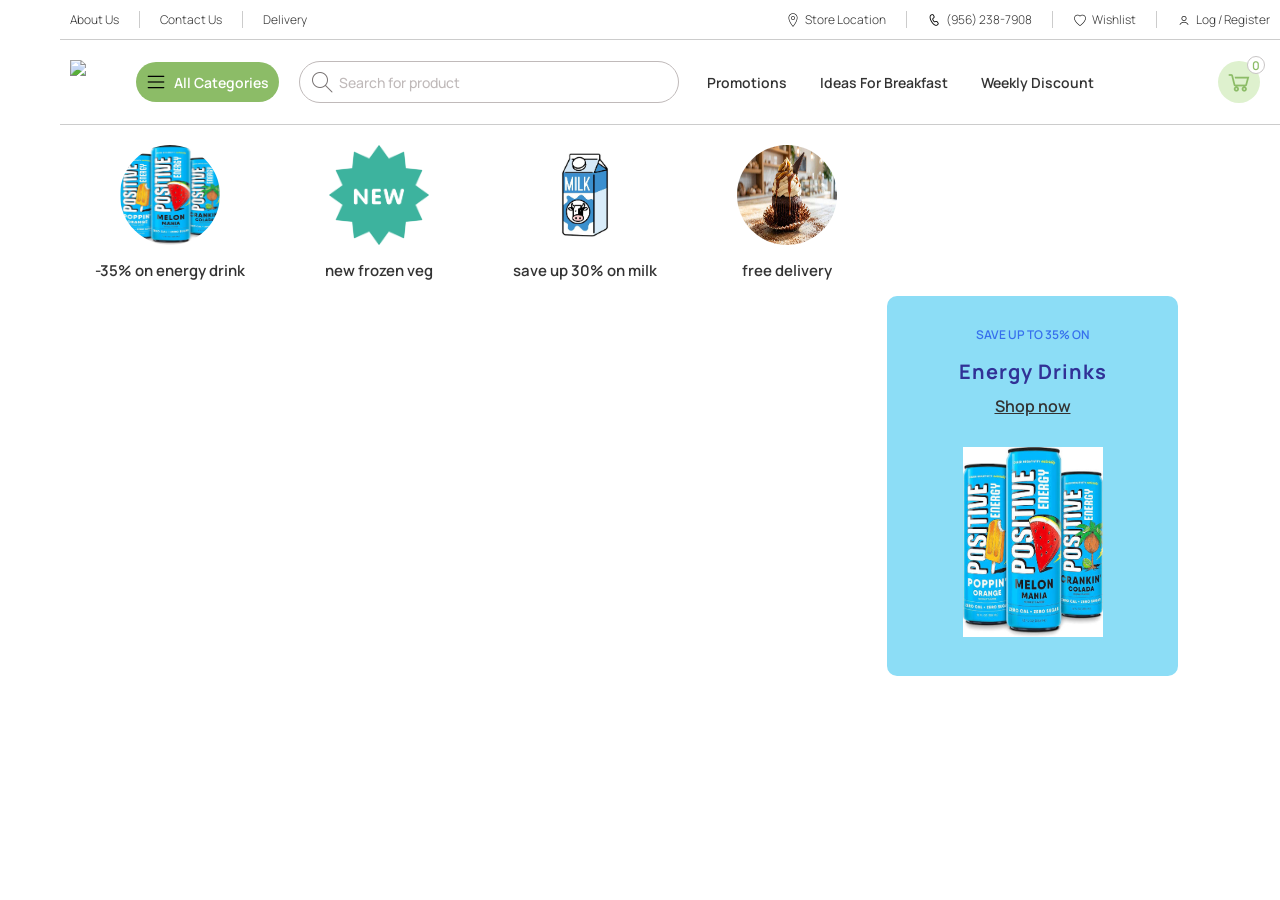
==== index.html @ 47a06d4a "main first try" ====
<!DOCTYPE html>
<html lang="en">

<head>
    <meta charset="UTF-8">
    <meta name="viewport" content="width=device-width, initial-scale=1.0">
    <title>Vegetables WordPress theme | WoodMart</title>
    <link rel="stylesheet" href="./CSS/header&main.css">
    <link rel="stylesheet" href="./CSS/fonts.css">
</head>

<body>
    <div class="container">

        <div class="container_left">

        </div>
        <div class="container_right">

            <!--====== HEADER ====== -->
            <header class="site_header">
                <div class="top_header">
                    <ul class="left_ul">
                        <li class="top_header_link"><a href="#" class="top_header_alink">
                                About Us
                            </a></li>
                        <li class="top_header_link"><a href="#" class="top_header_alink">
                                Contact Us
                            </a></li>
                        <li class="top_header_link"><a href="#" class="top_header_alink">
                                Delivery
                            </a></li>
                    </ul>

                    <ul class="right_ul">
                        <li class="top_header_link"><a href="#" class="top_header_alink">
                                <img src="./images/icons8-location-14.png" alt="" class="img_header_top">Store Location
                            </a></li>
                        <li class="top_header_link"><a href="#" class="top_header_alink">
                                <img src="./images/icons8-phone-14.png" alt="" class="img_header_top">(956) 238-7908
                            </a></li>
                        <li class="top_header_link"><a href="#" class="top_header_alink">
                                <img src="./images/icons8-heart-14.png" alt="" class="img_header_top">Wishlist
                            </a></li>
                        <li class="top_header_link"><a href="#" class="top_header_alink">
                                <img src="./images/icons8-person-14.png" alt="" class="img_header_top">
                                Log / Register
                            </a></li>
                    </ul>
                </div>

                <div class="bottom_header">
                    <div class="first_item_in_header">
                        <a href="#" class="logo_a_link_img"><img
                                src="https://woodmart.xtemos.com/vegetables/wp-content/uploads/sites/20/2024/02/vg-logo-colored.svg"
                                class="logo_img"></a>
                    </div>

                    <div class="second_item_in_header">
                        <a href="#" class="all_categories_a_link">
                            <span class="all_categories_a_link_img_span"><img src="./images/icons8-menu-20.png"></span>
                            <span>All Categories</span>
                        </a>
                        <div class="search_box">
                            <img src="./images/icons8-search-24.png" alt="" class="search_img">
                            <span class="search_box_text">Search for product</span>
                        </div>
                        <div class="second_item_ul">
                            <ul class="three_links">
                                <li class="second_item_li">
                                    <a href="#" class="three_links_a">
                                        <img src="https://woodmart.xtemos.com/vegetables/wp-content/uploads/sites/20/2024/02/vg-popular.svg"
                                            alt="" class="three_links_a_img">Promotions
                                    </a>
                                </li>
                                <li class="second_item_li">
                                    <a href="#" class="three_links_a"><img
                                            src="https://woodmart.xtemos.com/vegetables/wp-content/uploads/sites/20/2024/02/vg-ideas-for-breakfast.svg"
                                            alt="" class="three_links_a_img">Ideas For Breakfast
                                    </a>

                                </li>
                                <li class="second_item_li">
                                    <a href="#" class="three_links_a">
                                        <img src="https://woodmart.xtemos.com/vegetables/wp-content/uploads/sites/20/2024/02/vg-discount.svg"
                                            alt="" class="three_links_a_img">Weekly Discount
                                    </a>

                                </li>
                            </ul>
                        </div>
                    </div>

                    <div class="third_item_in_header">
                        <a href="#" class="number_of_shopping_cart_a_link">
                            <div class="shopping_cart">
                                <img src="./images/icons8-shopping-cart-28.png" alt="" class="shopping_cart_icon">
                            </div>
                            <div class="number_of_shopping_cart">
                                <span class="number_of_shopping_cart_span">0</span>
                            </div>
                        </a>
                    </div>
                </div>

            </header>
            <main>
                <section class="top_main">
                    <div class="top_main_div">
                        <div class="div_top_main_link" id="div_top_main">
                            <a href="#" class="a_link_top_main">
                                <div class="top_main_img_div">
                                    <img src="./images/enegydrink.jpg" alt="" class="top_main_img">
                                </div>
                                <p class="top_main_p">
                                    -35% on energy drink
                                </p>
                            </a>
                        </div>
                        <div class="div_top_main_link">
                            <a href="#" class="a_link_top_main">
                                <div class="top_main_img_div">
                                    <img src="./images/new.png" alt="" class="top_main_img">
                                </div>
                                <p class="top_main_p">
                                    new frozen veg
                                </p>
                            </a>
                        </div>
                        <div class="div_top_main_link">
                            <a href="#" class="a_link_top_main">
                                <div class="top_main_img_div">
                                    <img src="./images/milk.jpg" alt="" class="top_main_img">
                                </div>
                                <p class="top_main_p">
                                    save up 30% on milk
                                </p>
                            </a>
                        </div>
                        <div class="div_top_main_link">
                            <a href="#" class="a_link_top_main">
                                <div class="top_main_img_div">
                                    <img src="./images/cake.jpg" alt="" class="top_main_img">
                                </div>
                                <p class="top_main_p">
                                    free delivery
                                </p>
                            </a>
                        </div>
                    </div>
                </section>
                
                <!-- =======SLIDER======= -->
                
                <section class="photos_main">
                    <div class="photos_main_div">
                        <!-- SLIDER PHOTO -->
                        <div class="slider">
                            
                            
                            
                        </div>
                        <div class="energy_drinks">
                            <a href="#" class="energy_drinks_a_link">
                                <p class="energy_drinks_p">SAVE UP TO 35% ON</p>
                                <h3 class="energy_drinks_h3">Energy Drinks</h3>
                                <span class="shop_now">Shop now</span>
                                <img src="./images/enegydrink.jpg" alt="" class="energy_drinks_img">
                            </a>
                        </div>
                        
                        
                        
                    </div>
                </section>


            </main>
        </div>
    </div>

</body>

</html>
---- CSS/header&main.css ----
* {
    box-sizing: border-box;
    margin: 0;
    padding: 0;
}

body {
    font-family: "Manrope", sans-serif;
    margin: 0;
    background-color: #ffffff;
}

.container {
    display: flex;
    width: 100%;
    min-height: 100vh;
}

.container_left {
    width: 60px;
    flex-shrink: 0;
}

.container_right {
    width: calc(100% - 60px);
    min-width: 0;
}

.top_header {
    display: flex;
    justify-content: space-between;
    border-bottom: 1px solid #ccc;
    height: 40px;
}


.left_ul {
    display: flex;
    list-style-type: none;
    justify-content: center;
    align-items: center;
}


.right_ul {
    display: flex;
    list-style-type: none;
    justify-content: center;
    align-items: center;

}


.top_header_link {
    margin-right: 10px;



}


.img_header_top {
    margin-right: 5px;
}


.top_header_alink {
    display: flex;
    text-decoration: none;
    color: #333333;
    font-size: 12px;
    font-weight: 200;
    align-items: center;
    align-content: center;
    justify-content: center;
}


.top_header_link:not(:last-child) {
    border-right: 1px solid #ccc;
    padding-right: 20px;
    padding-left: 10px;
}


.top_header_link:last-child {
    padding-left: 10px;
}

.logo_img {
    padding: 20px 10px 20px 10px;
    display: block;

}

.bottom_header {
    display: flex;
    border-bottom: 1px solid #ccc;
    height: 85px;
    box-sizing: border-box;
}

.all_categories_a_link {
    background-color: #8cbc67;
    padding: 10px 10px;
    border-radius: 100px;
    text-decoration: none;
    color: #ffffff;
    font-size: 14px;
    font-weight: 400;
    height: 40px;
    display: flex;
    justify-content: center;
    align-items: center;
}

.all_categories_a_link_img_span {
    padding-right: 8px;
    align-items: center;
    display: flex;
}

.second_item_in_header {
    display: flex;
    justify-content: center;
    align-items: center;
    margin-left: 40px;
}

.search_box {
    margin: 0px 20px;
    border: 1px solid #c0baba;
    height: 42px;
    width: 380px;
    border-radius: 100px;
    display: flex;
    align-items: center;
    justify-content: start;
}

.search_img {
    margin-left: 10px;
}

.search_box_text {
    margin-left: 5px;
    font-size: 14px;
    font-weight: 300;
    color: #c0baba;
}

.three_links {
    display: flex;
    list-style-type: none;
    font-size: 14px;
}

.three_links_a {
    display: flex;
    align-items: center;
    justify-content: center;
    color: #333333;
    text-decoration: none;
}

.second_item_li {
    margin-right: 25px;
}

.three_links_a_img {
    margin-right: 8px;
}

.shopping_cart {
    width: 42px;
    height: 42px;
    background-color: #def1ce;
    border-radius: 100%;
    display: flex;
    justify-content: center;
    align-items: center;
}

.number_of_shopping_cart {
    width: 18px;
    height: 18px;
    border: 1px solid #c8c5c5;
    border-radius: 100%;
    display: flex;
    justify-content: center;
    align-items: center;
    background-color: #fff;
    position: absolute;
    top: -5px;
    right: -5px;
}

.number_of_shopping_cart_span {
    font-size: 12px;
    color: #8cbc67;
}

.third_item_in_header {
    display: flex;
    margin-left: auto;
    margin-right: 20px;
    align-items: center;

}

.number_of_shopping_cart_a_link {
    position: relative;

}


.top_main_div {
    display: flex;
    margin-top: 10px;
}

.top_main_img {
    width: 100px;
    height: 100px;
    border-radius: 100%;
}

.div_top_main_link {
    margin-top: 10px;
    margin-right: 80px;
    display: flex;
    justify-content: center;
    align-items: center;
}

#div_top_main {
    margin-left: 35px;
}

.top_main_p {
    font-size: 15px;
    margin-top: 10px;
}

.a_link_top_main {
    display: flex;
    flex-direction: column;
    align-items: center;
    text-align: center;
    text-decoration: none;
    color: #333333;
}

.photos_main{
    margin-top: 15px;
}

.slider {
    width: 825px;
    height: 380px;
}

.photos_main_div {
    display: flex;
}

.slider {
    width: 827px;
    height: 380px;
}

.energy_drinks{
    width: 291px;
    height: 380px;
    background-color: rgb(140, 221, 246);
    border-radius: 10px;
}

.energy_drinks_a_link{
    display: flex;
    flex-direction: column;
    align-items: center;
    text-decoration: none;
}

.energy_drinks_img{
    width: 140px;
    height: 190px;
}

.energy_drinks_p{
    margin-top: 30px;
    font-size: 12px;
    color: rgb(54, 112, 237);
}

.energy_drinks_h3{
    font-weight: 500;
    font-size: 20px;
    margin-top: 15px;
    letter-spacing: 1px;
    color: rgb(49, 49, 150);
}

.shop_now{
    margin-top: 10px;
    text-decoration: underline;
    color: #333333;
}

.energy_drinks_img{
    margin-top: 30px;
}
---- CSS/fonts.css ----
@font-face {
    font-family: "Manrope";
    src: url(../fonts/static/Manrope-Regular.ttf) format("truetype");
    font-weight: 100;
}

@font-face {
    font-family: "Manrope";
    src: url(../fonts/static/Manrope-Light.ttf) format("truetype");
    font-weight: 200;
}

@font-face {
    font-family: "Manrope";
    src: url(../fonts/static/Manrope-Medium.ttf) format("truetype");
    font-weight: 300;
}

@font-face {
    font-family: "Manrope";
    src: url(../fonts/static/Manrope-SemiBold.ttf) format("truetype");
    font-weight: 400;
}

@font-face {
    font-family: "Manrope";
    src: url(../fonts/static/Manrope-Bold.ttf) format("truetype");
    font-weight: 500;
}

@font-face {
    font-family: "Manrope";
    src: url(../fonts/static/Manrope-ExtraBold.ttf) format("truetype");
    font-weight: 600;
}

@font-face {
    font-family: "Manrope";
    src: url(../fonts/static/Manrope-ExtraLight.ttf) format("truetype");
    font-weight: 700;
}
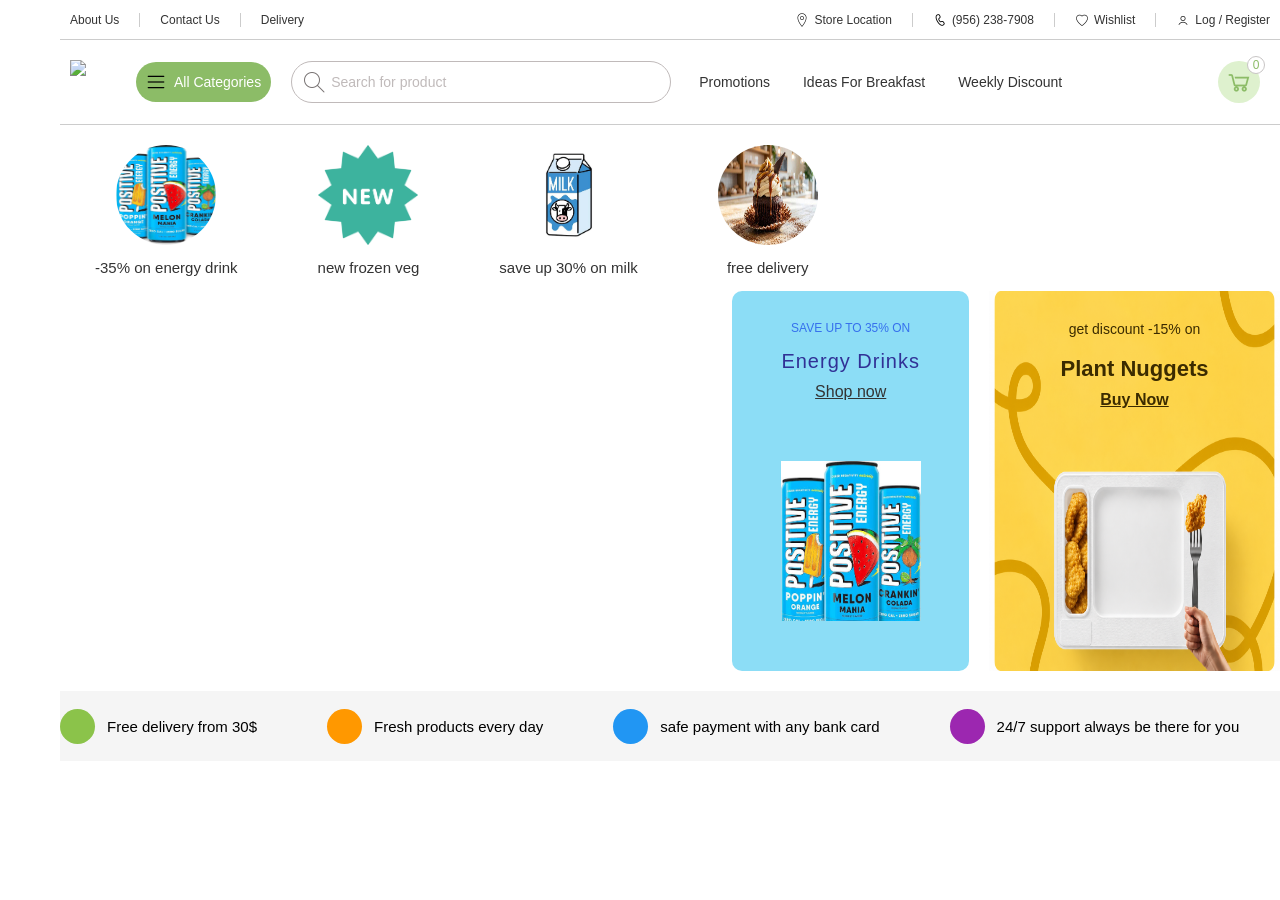
==== commit 09bc472c: "build animated nav" ====
--- a/index.html
+++ b/index.html
@@ -149,31 +149,108 @@
                         </div>
                     </div>
                 </section>
-                
+
                 <!-- =======SLIDER======= -->
-                
+
                 <section class="photos_main">
                     <div class="photos_main_div">
                         <!-- SLIDER PHOTO -->
                         <div class="slider">
-                            
-                            
-                            
+
+
+
                         </div>
                         <div class="energy_drinks">
                             <a href="#" class="energy_drinks_a_link">
+
                                 <p class="energy_drinks_p">SAVE UP TO 35% ON</p>
+
                                 <h3 class="energy_drinks_h3">Energy Drinks</h3>
+
                                 <span class="shop_now">Shop now</span>
-                                <img src="./images/enegydrink.jpg" alt="" class="energy_drinks_img">
-                            </a>
-                        </div>
-                        
-                        
-                        
+
+                                <div class="energy_drinks_img_container">
+                                    <img src="./images/enegydrink.jpg" alt="" class="energy_drinks_img">
+                                </div>
+
+                            </a>
+                        </div>
+                        <div class="nuggets">
+                            <a href="#" class="nugget_a_link">
+                                <div class="nugget_image_div">
+                                    <img src="./images/nugget.png" alt="" class="nugget_image">
+                                    <p class="nugget_p">get discount -15% on</p>
+                                    <h3 class="nugget_h3">Plant Nuggets</h3>
+                                    <span class="buynow">Buy Now</span>
+                                </div>
+                            </a>
+                        </div>
+
+
                     </div>
                 </section>
-
+                <section class="animated_nav">
+                    <div class="moving_bar">
+
+                        <div class="moving_content">
+
+                            <div class="moving_item">
+                                <div class="moving_icon icon_1"></div>
+                                <span>Free delivery from 30$</span>
+                            </div>
+
+                            <div class="moving_item">
+                                <div class="moving_icon icon_2"></div>
+                                <span>Fresh products every day</span>
+                            </div>
+
+                            <div class="moving_item">
+                                <div class="moving_icon icon_3"></div>
+                                <span>safe payment with any bank card</span>
+                            </div>
+
+                            <div class="moving_item">
+                                <div class="moving_icon icon_4"></div>
+                                <span>24/7 support always be there for you</span>
+                            </div>
+
+                            <div class="moving_item">
+                                <div class="moving_icon icon_5"></div>
+                                <span>low price than in other stores</span>
+                            </div>
+
+
+
+                            <div class="moving_item">
+                                <div class="moving_icon icon_1"></div>
+                                <span>Free delivery</span>
+                            </div>
+
+                            <div class="moving_item">
+                                <div class="moving_icon icon_2"></div>
+                                <span>Fresh products</span>
+                            </div>
+
+                            <div class="moving_item">
+                                <div class="moving_icon icon_3"></div>
+                                <span>Best quality</span>
+                            </div>
+
+                            <div class="moving_item">
+                                <div class="moving_icon icon_4"></div>
+                                <span>Organic products</span>
+                            </div>
+
+                            <div class="moving_item">
+                                <div class="moving_icon icon_5"></div>
+                                <span>Fast delivery</span>
+                            </div>
+
+                        </div>
+
+                    </div>
+
+                </section>
 
             </main>
         </div>
--- a/CSS/header&main.css
+++ b/CSS/header&main.css
@@ -269,23 +269,34 @@
     height: 380px;
 }
 
-.energy_drinks{
+.energy_drinks {
     width: 291px;
     height: 380px;
     background-color: rgb(140, 221, 246);
     border-radius: 10px;
-}
-
-.energy_drinks_a_link{
-    display: flex;
-    flex-direction: column;
-    align-items: center;
-    text-decoration: none;
-}
-
-.energy_drinks_img{
+
+    overflow: hidden;
+}
+
+.energy_drinks_img_container {
     width: 140px;
     height: 190px;
+    margin-top: 30px;
+    overflow: hidden;
+}
+
+.energy_drinks_a_link{
+    display: flex;
+    flex-direction: column;
+    align-items: center;
+    text-decoration: none;
+}
+
+.energy_drinks_img {
+    width: 140px;
+    height: 190px;
+
+    transition: transform 0.4s ease;
 }
 
 .energy_drinks_p{
@@ -310,4 +321,171 @@
 
 .energy_drinks_img{
     margin-top: 30px;
+}
+
+.energy_drinks:hover .energy_drinks_img {
+    transform: scale(1.08);
+}
+
+.nuggets{
+    margin-left: 20px;
+}
+
+.nugget_image_div{
+    position: relative;
+    width: 291px;
+    height: 380px;
+}
+
+.nugget_image{
+    width: 291px;
+    height: 380px;
+    display: block;
+}
+
+.nugget_p {
+    position: absolute;
+    top: 30px;
+    left: 0;
+    width: 100%;
+    text-align: center;
+    margin: 0;
+    font-size: 14px;
+    font-weight: 400;
+    color: #3b2b00;
+}
+
+.nugget_h3 {
+    position: absolute;
+    top: 65px;
+    left: 0;
+    width: 100%;
+    text-align: center;
+    margin: 0;
+    font-size: 22px;
+    font-weight: 600;
+    color: #3b2b00;
+}
+
+.buynow {
+    position: absolute;
+    top: 100px;
+    left: 0;
+    width: 100%;
+    text-align: center;
+    font-size: 16px;
+    font-weight: 600;
+    color: #3b2b00;
+    text-decoration: underline;
+}
+
+* {
+    margin: 0;
+    padding: 0;
+    box-sizing: border-box;
+}
+
+body {
+    font-family: Arial, sans-serif;
+}
+
+
+/* Main moving bar */
+
+.moving_bar {
+    width: 100%;
+    height: 70px;
+
+    overflow: hidden;
+
+    background-color: #f5f5f5;
+
+    display: flex;
+    align-items: center;
+}
+
+
+/* Content */
+
+.moving_content {
+    display: flex;
+    align-items: center;
+
+    width: max-content;
+
+    animation: moving 20s linear infinite;
+}
+
+
+/* Each item */
+
+.moving_item {
+    display: flex;
+    align-items: center;
+
+    margin-right: 70px;
+
+    white-space: nowrap;
+}
+
+
+/* Icons */
+
+.moving_icon {
+    width: 35px;
+    height: 35px;
+
+    border-radius: 50%;
+
+    margin-right: 12px;
+}
+
+
+/* Different colors just for testing */
+
+.icon_1 {
+    background-color: #8bc34a;
+}
+
+.icon_2 {
+    background-color: #ff9800;
+}
+
+.icon_3 {
+    background-color: #2196f3;
+}
+
+.icon_4 {
+    background-color: #9c27b0;
+}
+
+.icon_5 {
+    background-color: #f44336;
+}
+
+
+/* Text */
+
+.moving_item span {
+    font-size: 15px;
+    font-weight: 500;
+}
+
+
+/* Animation */
+
+@keyframes moving {
+
+    from {
+        transform: translateX(0);
+    }
+
+    to {
+        transform: translateX(-50%);
+    }
+
+}
+
+.animated_nav{
+    margin-top: 20px;
 }
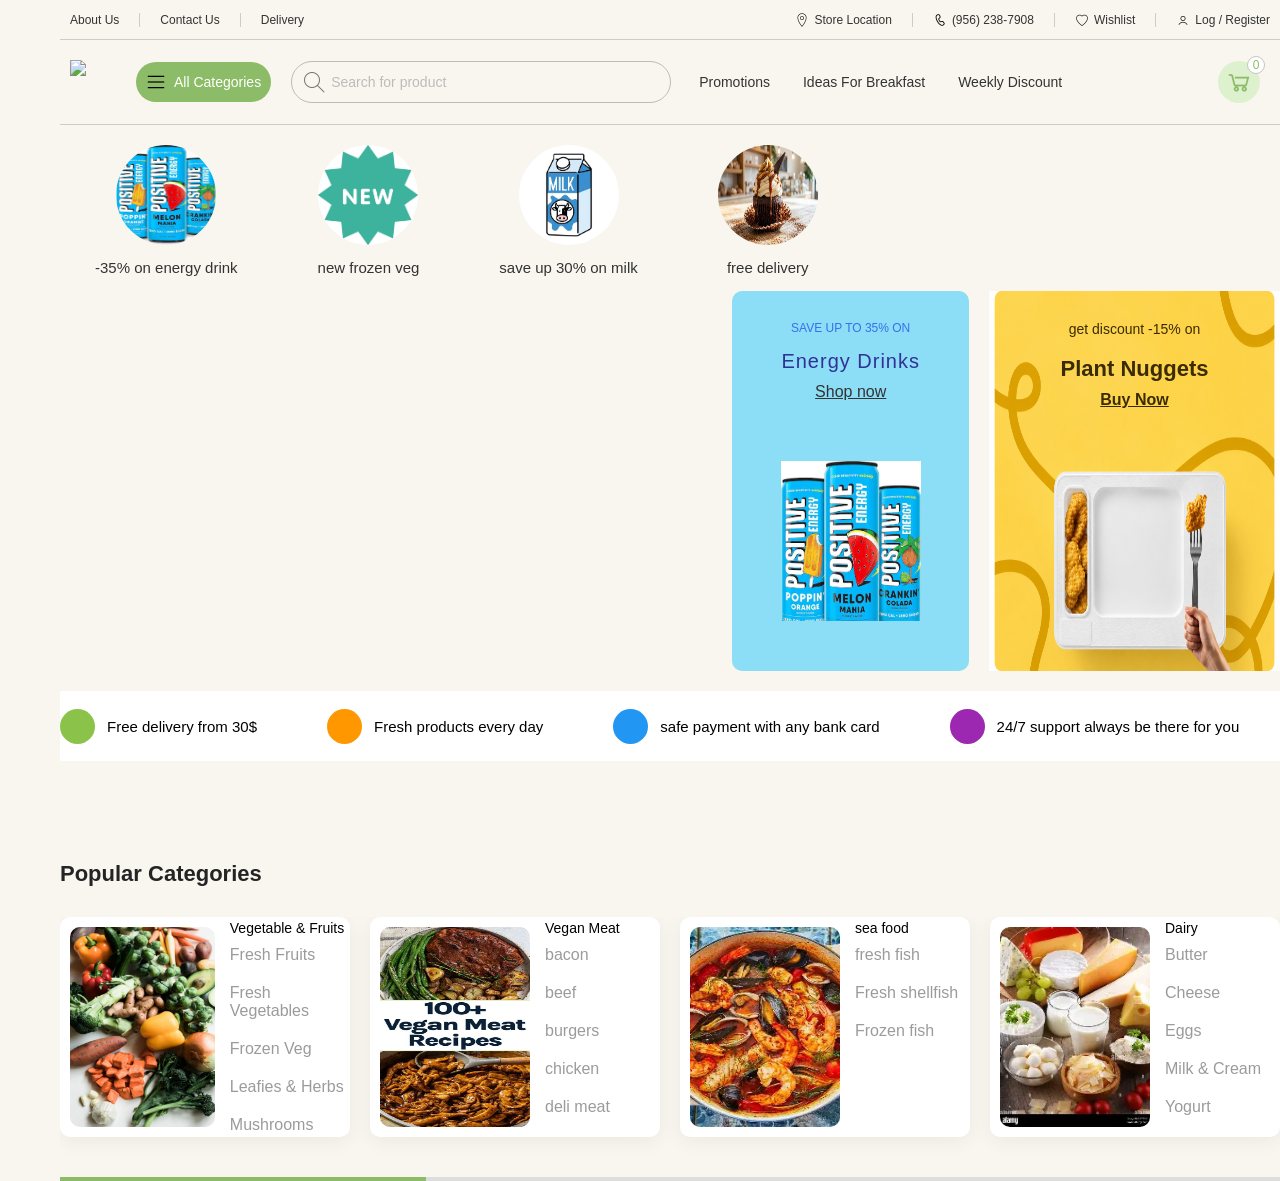
==== commit 337b5e5c: "still main building" ====
--- a/index.html
+++ b/index.html
@@ -7,6 +7,7 @@
     <title>Vegetables WordPress theme | WoodMart</title>
     <link rel="stylesheet" href="./CSS/header&main.css">
     <link rel="stylesheet" href="./CSS/fonts.css">
+    <link rel="stylesheet" href="CSS/home.css">
 </head>
 
 <body>
@@ -104,6 +105,8 @@
                 </div>
 
             </header>
+
+            <!-- =====HOME===== -->
             <main>
                 <section class="top_main">
                     <div class="top_main_div">
@@ -251,6 +254,172 @@
                     </div>
 
                 </section>
+                <!-- =====POPULAR CATEGORIES===== -->
+                <section class="popular_categories">
+                    <h3 class="popular_h3">Popular Categories</h3>
+                    <div class="products_slider">
+
+                        <div class="products_track">
+
+                            <div class="product_box">
+                                <div class="image_of_product">
+                                    <img src="./images/vegtables.jpg" alt="" class="image_boxes">
+                                    <div class="links_of_box">
+                                        <h3 class="title_of_box">Vegetable & Fruits</h3>
+
+                                        <ul class="link_ul">
+                                            <li class="link_li">
+                                                <a href="#" class="link_a_link">Fresh Fruits</a>
+                                            </li>
+                                            <li class="link_li">
+                                                <a href="#" class="link_a_link">Fresh Vegetables</a>
+                                            </li>
+                                            <li class="link_li">
+                                                <a href="#" class="link_a_link">Frozen Veg</a>
+                                            </li>
+                                            <li class="link_li">
+                                                <a href="#" class="link_a_link">Leafies & Herbs</a>
+                                            </li>
+                                            <li class="link_li">
+                                                <a href="#" class="link_a_link">Mushrooms</a>
+                                            </li>
+                                        </ul>
+                                    </div>
+                                </div>
+                            </div>
+                            <div class="product_box">
+                                <div class="image_of_product">
+                                    <img src="./images/veganmeet.webp" alt="" class="image_boxes">
+                                    <div class="links_of_box">
+                                        <h3 class="title_of_box">Vegan Meat</h3>
+
+                                        <ul class="link_ul">
+                                            <li class="link_li">
+                                                <a href="#" class="link_a_link">bacon</a>
+                                            </li>
+                                            <li class="link_li">
+                                                <a href="#" class="link_a_link">beef</a>
+                                            </li>
+                                            <li class="link_li">
+                                                <a href="#" class="link_a_link">burgers</a>
+                                            </li>
+                                            <li class="link_li">
+                                                <a href="#" class="link_a_link">chicken</a>
+                                            </li>
+                                            <li class="link_li">
+                                                <a href="#" class="link_a_link">deli meat</a>
+                                            </li>
+                                        </ul>
+                                    </div>
+                                </div>
+                            </div>
+                            <div class="product_box">
+                                <div class="image_of_product">
+                                    <img src="./images/seafood.webp" alt="" class="image_boxes">
+                                    <div class="links_of_box">
+                                        <h3 class="title_of_box">sea food</h3>
+
+                                        <ul class="link_ul">
+                                            <li class="link_li">
+                                                <a href="#" class="link_a_link">fresh fish</a>
+                                            </li>
+                                            <li class="link_li">
+                                                <a href="#" class="link_a_link">Fresh shellfish</a>
+                                            </li>
+                                            <li class="link_li">
+                                                <a href="#" class="link_a_link">Frozen fish</a>
+                                            </li>
+                                        </ul>
+                                    </div>
+                                </div>
+                            </div>
+                            <div class="product_box">
+                                <div class="image_of_product">
+                                    <img src="./images/dairy.webp" alt="" class="image_boxes">
+                                    <div class="links_of_box">
+                                        <h3 class="title_of_box">Dairy</h3>
+
+                                        <ul class="link_ul">
+                                            <li class="link_li">
+                                                <a href="#" class="link_a_link">Butter</a>
+                                            </li>
+                                            <li class="link_li">
+                                                <a href="#" class="link_a_link">Cheese</a>
+                                            </li>
+                                            <li class="link_li">
+                                                <a href="#" class="link_a_link">Eggs</a>
+                                            </li>
+                                            <li class="link_li">
+                                                <a href="#" class="link_a_link">Milk & Cream</a>
+                                            </li>
+                                            <li class="link_li">
+                                                <a href="#" class="link_a_link">Yogurt</a>
+                                            </li>
+                                        </ul>
+                                    </div>
+                                </div>
+                            </div>
+                            <div class="product_box">
+                                <div class="image_of_product">
+                                    <img src="./images/bakery.webp" alt="" class="image_boxes">
+                                    <div class="links_of_box">
+                                        <h3 class="title_of_box">Bakery</h3>
+
+                                        <ul class="link_ul">
+                                            <li class="link_li">
+                                                <a href="#" class="link_a_link">Baked Goods</a>
+                                            </li>
+                                            <li class="link_li">
+                                                <a href="#" class="link_a_link">Bread & Buns</a>
+                                            </li>
+                                            <li class="link_li">
+                                                <a href="#" class="link_a_link">Cookies & Brownies</a>
+                                            </li>
+                                            <li class="link_li">
+                                                <a href="#" class="link_a_link">Tortilla, wraps&pitas</a>
+                                            </li>
+                                        </ul>
+                                    </div>
+                                </div>
+                            </div>
+                            <div class="product_box">
+                                <div class="image_of_product">
+                                    <img src="./images/beverages.webp" alt="" class="image_boxes">
+                                    <div class="links_of_box">
+                                        <h3 class="title_of_box">Beverages</h3>
+
+                                        <ul class="link_ul">
+                                            <li class="link_li">
+                                                <a href="#" class="link_a_link">Coffee</a>
+                                            </li>
+                                            <li class="link_li">
+                                                <a href="#" class="link_a_link">Drink mixes & Juice</a>
+                                            </li>
+                                            <li class="link_li">
+                                                <a href="#" class="link_a_link">Energy Drinks</a>
+                                            </li>
+                                            <li class="link_li">
+                                                <a href="#" class="link_a_link">Tea</a>
+                                            </li>
+                                            <li class="link_li">
+                                                <a href="#" class="link_a_link">Water Vegan Soda</a>
+                                            </li>
+                                        </ul>
+                                    </div>
+                                </div>
+                            </div>
+
+                        </div>
+
+                        <div class="slider_scrollbar">
+                            <div class="slider_scrollbar_progress"></div>
+                        </div>
+
+                    </div>
+
+
+
+                </section>
 
             </main>
         </div>
--- a/CSS/header&main.css
+++ b/CSS/header&main.css
@@ -7,7 +7,7 @@
 body {
     font-family: "Manrope", sans-serif;
     margin: 0;
-    background-color: #ffffff;
+    background-color: #F8F6EF;
 }
 
 .container {
@@ -214,278 +214,3 @@
 }
 
 
-.top_main_div {
-    display: flex;
-    margin-top: 10px;
-}
-
-.top_main_img {
-    width: 100px;
-    height: 100px;
-    border-radius: 100%;
-}
-
-.div_top_main_link {
-    margin-top: 10px;
-    margin-right: 80px;
-    display: flex;
-    justify-content: center;
-    align-items: center;
-}
-
-#div_top_main {
-    margin-left: 35px;
-}
-
-.top_main_p {
-    font-size: 15px;
-    margin-top: 10px;
-}
-
-.a_link_top_main {
-    display: flex;
-    flex-direction: column;
-    align-items: center;
-    text-align: center;
-    text-decoration: none;
-    color: #333333;
-}
-
-.photos_main{
-    margin-top: 15px;
-}
-
-.slider {
-    width: 825px;
-    height: 380px;
-}
-
-.photos_main_div {
-    display: flex;
-}
-
-.slider {
-    width: 827px;
-    height: 380px;
-}
-
-.energy_drinks {
-    width: 291px;
-    height: 380px;
-    background-color: rgb(140, 221, 246);
-    border-radius: 10px;
-
-    overflow: hidden;
-}
-
-.energy_drinks_img_container {
-    width: 140px;
-    height: 190px;
-    margin-top: 30px;
-    overflow: hidden;
-}
-
-.energy_drinks_a_link{
-    display: flex;
-    flex-direction: column;
-    align-items: center;
-    text-decoration: none;
-}
-
-.energy_drinks_img {
-    width: 140px;
-    height: 190px;
-
-    transition: transform 0.4s ease;
-}
-
-.energy_drinks_p{
-    margin-top: 30px;
-    font-size: 12px;
-    color: rgb(54, 112, 237);
-}
-
-.energy_drinks_h3{
-    font-weight: 500;
-    font-size: 20px;
-    margin-top: 15px;
-    letter-spacing: 1px;
-    color: rgb(49, 49, 150);
-}
-
-.shop_now{
-    margin-top: 10px;
-    text-decoration: underline;
-    color: #333333;
-}
-
-.energy_drinks_img{
-    margin-top: 30px;
-}
-
-.energy_drinks:hover .energy_drinks_img {
-    transform: scale(1.08);
-}
-
-.nuggets{
-    margin-left: 20px;
-}
-
-.nugget_image_div{
-    position: relative;
-    width: 291px;
-    height: 380px;
-}
-
-.nugget_image{
-    width: 291px;
-    height: 380px;
-    display: block;
-}
-
-.nugget_p {
-    position: absolute;
-    top: 30px;
-    left: 0;
-    width: 100%;
-    text-align: center;
-    margin: 0;
-    font-size: 14px;
-    font-weight: 400;
-    color: #3b2b00;
-}
-
-.nugget_h3 {
-    position: absolute;
-    top: 65px;
-    left: 0;
-    width: 100%;
-    text-align: center;
-    margin: 0;
-    font-size: 22px;
-    font-weight: 600;
-    color: #3b2b00;
-}
-
-.buynow {
-    position: absolute;
-    top: 100px;
-    left: 0;
-    width: 100%;
-    text-align: center;
-    font-size: 16px;
-    font-weight: 600;
-    color: #3b2b00;
-    text-decoration: underline;
-}
-
-* {
-    margin: 0;
-    padding: 0;
-    box-sizing: border-box;
-}
-
-body {
-    font-family: Arial, sans-serif;
-}
-
-
-/* Main moving bar */
-
-.moving_bar {
-    width: 100%;
-    height: 70px;
-
-    overflow: hidden;
-
-    background-color: #f5f5f5;
-
-    display: flex;
-    align-items: center;
-}
-
-
-/* Content */
-
-.moving_content {
-    display: flex;
-    align-items: center;
-
-    width: max-content;
-
-    animation: moving 20s linear infinite;
-}
-
-
-/* Each item */
-
-.moving_item {
-    display: flex;
-    align-items: center;
-
-    margin-right: 70px;
-
-    white-space: nowrap;
-}
-
-
-/* Icons */
-
-.moving_icon {
-    width: 35px;
-    height: 35px;
-
-    border-radius: 50%;
-
-    margin-right: 12px;
-}
-
-
-/* Different colors just for testing */
-
-.icon_1 {
-    background-color: #8bc34a;
-}
-
-.icon_2 {
-    background-color: #ff9800;
-}
-
-.icon_3 {
-    background-color: #2196f3;
-}
-
-.icon_4 {
-    background-color: #9c27b0;
-}
-
-.icon_5 {
-    background-color: #f44336;
-}
-
-
-/* Text */
-
-.moving_item span {
-    font-size: 15px;
-    font-weight: 500;
-}
-
-
-/* Animation */
-
-@keyframes moving {
-
-    from {
-        transform: translateX(0);
-    }
-
-    to {
-        transform: translateX(-50%);
-    }
-
-}
-
-.animated_nav{
-    margin-top: 20px;
-}
--- a/CSS/home.css
+++ b/CSS/home.css
@@ -0,0 +1,355 @@
+.top_main_div {
+    display: flex;
+    margin-top: 10px;
+}
+
+.top_main_img {
+    width: 100px;
+    height: 100px;
+    border-radius: 100%;
+}
+
+.div_top_main_link {
+    margin-top: 10px;
+    margin-right: 80px;
+    display: flex;
+    justify-content: center;
+    align-items: center;
+}
+
+#div_top_main {
+    margin-left: 35px;
+}
+
+.top_main_p {
+    font-size: 15px;
+    margin-top: 10px;
+}
+
+.a_link_top_main {
+    display: flex;
+    flex-direction: column;
+    align-items: center;
+    text-align: center;
+    text-decoration: none;
+    color: #333333;
+}
+
+.photos_main{
+    margin-top: 15px;
+}
+
+.slider {
+    width: 825px;
+    height: 380px;
+}
+
+.photos_main_div {
+    display: flex;
+}
+
+.slider {
+    width: 827px;
+    height: 380px;
+}
+
+.energy_drinks {
+    width: 291px;
+    height: 380px;
+    background-color: rgb(140, 221, 246);
+    border-radius: 10px;
+
+    overflow: hidden;
+}
+
+.energy_drinks_img_container {
+    width: 140px;
+    height: 190px;
+    margin-top: 30px;
+    overflow: hidden;
+}
+
+.energy_drinks_a_link{
+    display: flex;
+    flex-direction: column;
+    align-items: center;
+    text-decoration: none;
+}
+
+.energy_drinks_img {
+    width: 140px;
+    height: 190px;
+
+    transition: transform 0.4s ease;
+}
+
+.energy_drinks_p{
+    margin-top: 30px;
+    font-size: 12px;
+    color: rgb(54, 112, 237);
+}
+
+.energy_drinks_h3{
+    font-weight: 500;
+    font-size: 20px;
+    margin-top: 15px;
+    letter-spacing: 1px;
+    color: rgb(49, 49, 150);
+}
+
+.shop_now{
+    margin-top: 10px;
+    text-decoration: underline;
+    color: #333333;
+}
+
+.energy_drinks_img{
+    margin-top: 30px;
+}
+
+.energy_drinks:hover .energy_drinks_img {
+    transform: scale(1.08);
+}
+
+.nuggets{
+    margin-left: 20px;
+}
+
+.nugget_image_div{
+    position: relative;
+    width: 291px;
+    height: 380px;
+    overflow: hidden;
+}
+
+.nugget_image{
+    width: 291px;
+    height: 380px;
+    display: block;
+    transition: transform 0.4s ease;
+}
+
+.nugget_image_div:hover .nugget_image {
+    transform: scale(1.08);
+}
+
+.nugget_p {
+    position: absolute;
+    top: 30px;
+    left: 0;
+    width: 100%;
+    text-align: center;
+    margin: 0;
+    font-size: 14px;
+    font-weight: 400;
+    color: #3b2b00;
+}
+
+.nugget_h3 {
+    position: absolute;
+    top: 65px;
+    left: 0;
+    width: 100%;
+    text-align: center;
+    margin: 0;
+    font-size: 22px;
+    font-weight: 600;
+    color: #3b2b00;
+}
+
+.buynow {
+    position: absolute;
+    top: 100px;
+    left: 0;
+    width: 100%;
+    text-align: center;
+    font-size: 16px;
+    font-weight: 600;
+    color: #3b2b00;
+    text-decoration: underline;
+}
+
+* {
+    margin: 0;
+    padding: 0;
+    box-sizing: border-box;
+}
+
+body {
+    font-family: Arial, sans-serif;
+}
+
+
+/* Main moving bar */
+
+.moving_bar {
+    width: 100%;
+    height: 70px;
+
+    overflow: hidden;
+
+    background-color: #fff;
+
+    display: flex;
+    align-items: center;
+}
+
+.moving_content {
+    display: flex;
+    align-items: center;
+
+    width: max-content;
+
+    animation: moving 20s linear infinite;
+}
+
+.moving_item {
+    display: flex;
+    align-items: center;
+
+    margin-right: 70px;
+
+    white-space: nowrap;
+}
+
+.moving_icon {
+    width: 35px;
+    height: 35px;
+
+    border-radius: 50%;
+
+    margin-right: 12px;
+}
+
+.icon_1 {
+    background-color: #8bc34a;
+}
+
+.icon_2 {
+    background-color: #ff9800;
+}
+
+.icon_3 {
+    background-color: #2196f3;
+}
+
+.icon_4 {
+    background-color: #9c27b0;
+}
+
+.icon_5 {
+    background-color: #f44336;
+}
+
+
+.moving_item span {
+    font-size: 15px;
+    font-weight: 500;
+}
+
+@keyframes moving {
+
+    from {
+        transform: translateX(0);
+    }
+
+    to {
+        transform: translateX(-50%);
+    }
+
+}
+
+.animated_nav{
+    margin-top: 20px;
+}
+
+.popular_categories{
+    margin-top: 100px;
+}
+
+.popular_h3{
+    font-size: 22px;
+    margin-bottom: 30px;
+    color: #242424;
+}
+
+
+.products_slider {
+    width: 100%;
+    overflow: hidden;
+}
+
+.products_track {
+    display: flex;
+    gap: 20px;
+    overflow-x: auto;
+    overflow-y: hidden;
+    scrollbar-width: none;
+}
+
+.products_track::-webkit-scrollbar {
+    display: none;
+}
+
+.product_box {
+    flex: 0 0 calc((100% - 60px) / 4);
+    height: 220px;
+    display: flex;
+    box-shadow: 0 4px 20px rgba(0, 0, 0, 0.06);
+    margin-bottom: 20px;
+    background-color: #fff;
+    border-radius: 10px;
+}
+
+.image_boxes{
+    width: 150px;
+    height: 200px;
+    border-radius: 10px;
+    margin-top: 10px;
+    margin-left: 10px;
+
+}
+
+.image_of_product {
+    display: flex;
+    gap: 15px;
+}
+
+.links_of_box {
+    display: block;
+}
+
+.link_ul {
+    margin: 0;
+    padding: 0;
+}
+
+.link_li {
+    list-style: none;
+    margin-bottom: 20px;
+}
+
+.link_a_link {
+    color: #9d9a9a;
+    text-decoration: none;
+}
+
+.title_of_box{
+    margin-top: 3px;
+    margin-bottom: 10px;
+    font-size: 14px;
+    font-weight: 500;
+}
+
+.slider_scrollbar {
+    width: 100%;
+    height: 4px;
+    background-color: #ddd;
+    margin-top: 20px;
+}
+
+.slider_scrollbar_progress {
+    width: 30%;
+    height: 100%;
+    background-color: #8cbc67;
+}
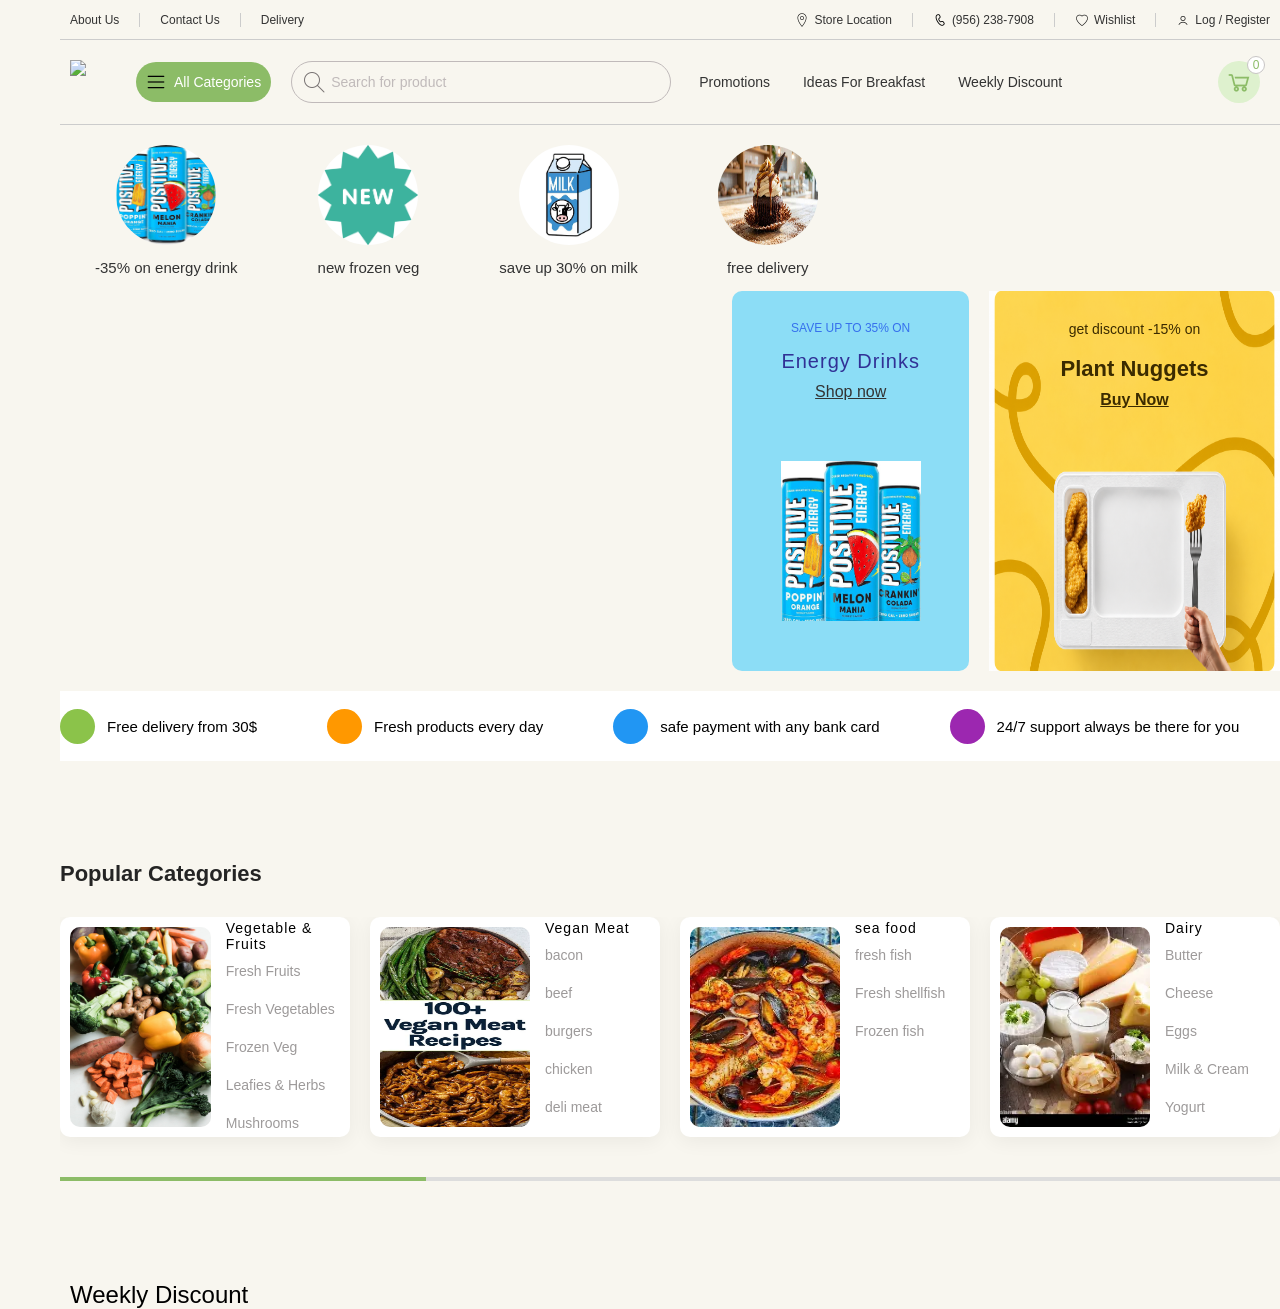
==== commit 01a40e19: "build product.json" ====
--- a/index.html
+++ b/index.html
@@ -5,7 +5,7 @@
     <meta charset="UTF-8">
     <meta name="viewport" content="width=device-width, initial-scale=1.0">
     <title>Vegetables WordPress theme | WoodMart</title>
-    <link rel="stylesheet" href="./CSS/header&main.css">
+    <link rel="stylesheet" href="./CSS/header.css">
     <link rel="stylesheet" href="./CSS/fonts.css">
     <link rel="stylesheet" href="CSS/home.css">
 </head>
@@ -416,12 +416,22 @@
                         </div>
 
                     </div>
-
-
-
                 </section>
-
+                <section class="weekly_discount">
+                    <div class="title_of_weekly_discount">
+                        <img src="https://woodmart.xtemos.com/vegetables/wp-content/uploads/sites/20/2024/02/vg-primary-discount.svg" alt="">
+                        <h2 class="h2_weekly_discount">
+                            Weekly Discount
+                        </h2>
+                    </div>
+
+
+
+
+
+                </section>
             </main>
+
         </div>
     </div>
 
--- a/CSS/header.css
+++ b/CSS/header.css
@@ -0,0 +1,216 @@
+* {
+    box-sizing: border-box;
+    margin: 0;
+    padding: 0;
+}
+
+body {
+    font-family: "Manrope", sans-serif;
+    margin: 0;
+    background-color: #F8F6EF;
+}
+
+.container {
+    display: flex;
+    width: 100%;
+    min-height: 100vh;
+}
+
+.container_left {
+    width: 60px;
+    flex-shrink: 0;
+}
+
+.container_right {
+    width: calc(100% - 60px);
+    min-width: 0;
+}
+
+.top_header {
+    display: flex;
+    justify-content: space-between;
+    border-bottom: 1px solid #ccc;
+    height: 40px;
+}
+
+
+.left_ul {
+    display: flex;
+    list-style-type: none;
+    justify-content: center;
+    align-items: center;
+}
+
+
+.right_ul {
+    display: flex;
+    list-style-type: none;
+    justify-content: center;
+    align-items: center;
+
+}
+
+
+.top_header_link {
+    margin-right: 10px;
+
+
+
+}
+
+
+.img_header_top {
+    margin-right: 5px;
+}
+
+
+.top_header_alink {
+    display: flex;
+    text-decoration: none;
+    color: #333333;
+    font-size: 12px;
+    font-weight: 200;
+    align-items: center;
+    align-content: center;
+    justify-content: center;
+}
+
+
+.top_header_link:not(:last-child) {
+    border-right: 1px solid #ccc;
+    padding-right: 20px;
+    padding-left: 10px;
+}
+
+
+.top_header_link:last-child {
+    padding-left: 10px;
+}
+
+.logo_img {
+    padding: 20px 10px 20px 10px;
+    display: block;
+
+}
+
+.bottom_header {
+    display: flex;
+    border-bottom: 1px solid #ccc;
+    height: 85px;
+    box-sizing: border-box;
+}
+
+.all_categories_a_link {
+    background-color: #8cbc67;
+    padding: 10px 10px;
+    border-radius: 100px;
+    text-decoration: none;
+    color: #ffffff;
+    font-size: 14px;
+    font-weight: 400;
+    height: 40px;
+    display: flex;
+    justify-content: center;
+    align-items: center;
+}
+
+.all_categories_a_link_img_span {
+    padding-right: 8px;
+    align-items: center;
+    display: flex;
+}
+
+.second_item_in_header {
+    display: flex;
+    justify-content: center;
+    align-items: center;
+    margin-left: 40px;
+}
+
+.search_box {
+    margin: 0px 20px;
+    border: 1px solid #c0baba;
+    height: 42px;
+    width: 380px;
+    border-radius: 100px;
+    display: flex;
+    align-items: center;
+    justify-content: start;
+}
+
+.search_img {
+    margin-left: 10px;
+}
+
+.search_box_text {
+    margin-left: 5px;
+    font-size: 14px;
+    font-weight: 300;
+    color: #c0baba;
+}
+
+.three_links {
+    display: flex;
+    list-style-type: none;
+    font-size: 14px;
+}
+
+.three_links_a {
+    display: flex;
+    align-items: center;
+    justify-content: center;
+    color: #333333;
+    text-decoration: none;
+}
+
+.second_item_li {
+    margin-right: 25px;
+}
+
+.three_links_a_img {
+    margin-right: 8px;
+}
+
+.shopping_cart {
+    width: 42px;
+    height: 42px;
+    background-color: #def1ce;
+    border-radius: 100%;
+    display: flex;
+    justify-content: center;
+    align-items: center;
+}
+
+.number_of_shopping_cart {
+    width: 18px;
+    height: 18px;
+    border: 1px solid #c8c5c5;
+    border-radius: 100%;
+    display: flex;
+    justify-content: center;
+    align-items: center;
+    background-color: #fff;
+    position: absolute;
+    top: -5px;
+    right: -5px;
+}
+
+.number_of_shopping_cart_span {
+    font-size: 12px;
+    color: #8cbc67;
+}
+
+.third_item_in_header {
+    display: flex;
+    margin-left: auto;
+    margin-right: 20px;
+    align-items: center;
+
+}
+
+.number_of_shopping_cart_a_link {
+    position: relative;
+
+}
+
+
--- a/CSS/home.css
+++ b/CSS/home.css
@@ -332,6 +332,7 @@
 .link_a_link {
     color: #9d9a9a;
     text-decoration: none;
+    font-size: 14px;
 }
 
 .title_of_box{
@@ -339,6 +340,7 @@
     margin-bottom: 10px;
     font-size: 14px;
     font-weight: 500;
+    letter-spacing: 1px;
 }
 
 .slider_scrollbar {
@@ -352,4 +354,19 @@
     width: 30%;
     height: 100%;
     background-color: #8cbc67;
+}
+
+.weekly_discount{
+    margin-top: 100px;
+
+}
+
+.title_of_weekly_discount{
+    display: flex;
+    align-items: center;
+}
+
+.h2_weekly_discount{
+    margin-left: 10px;
+    font-weight: 300;
 }
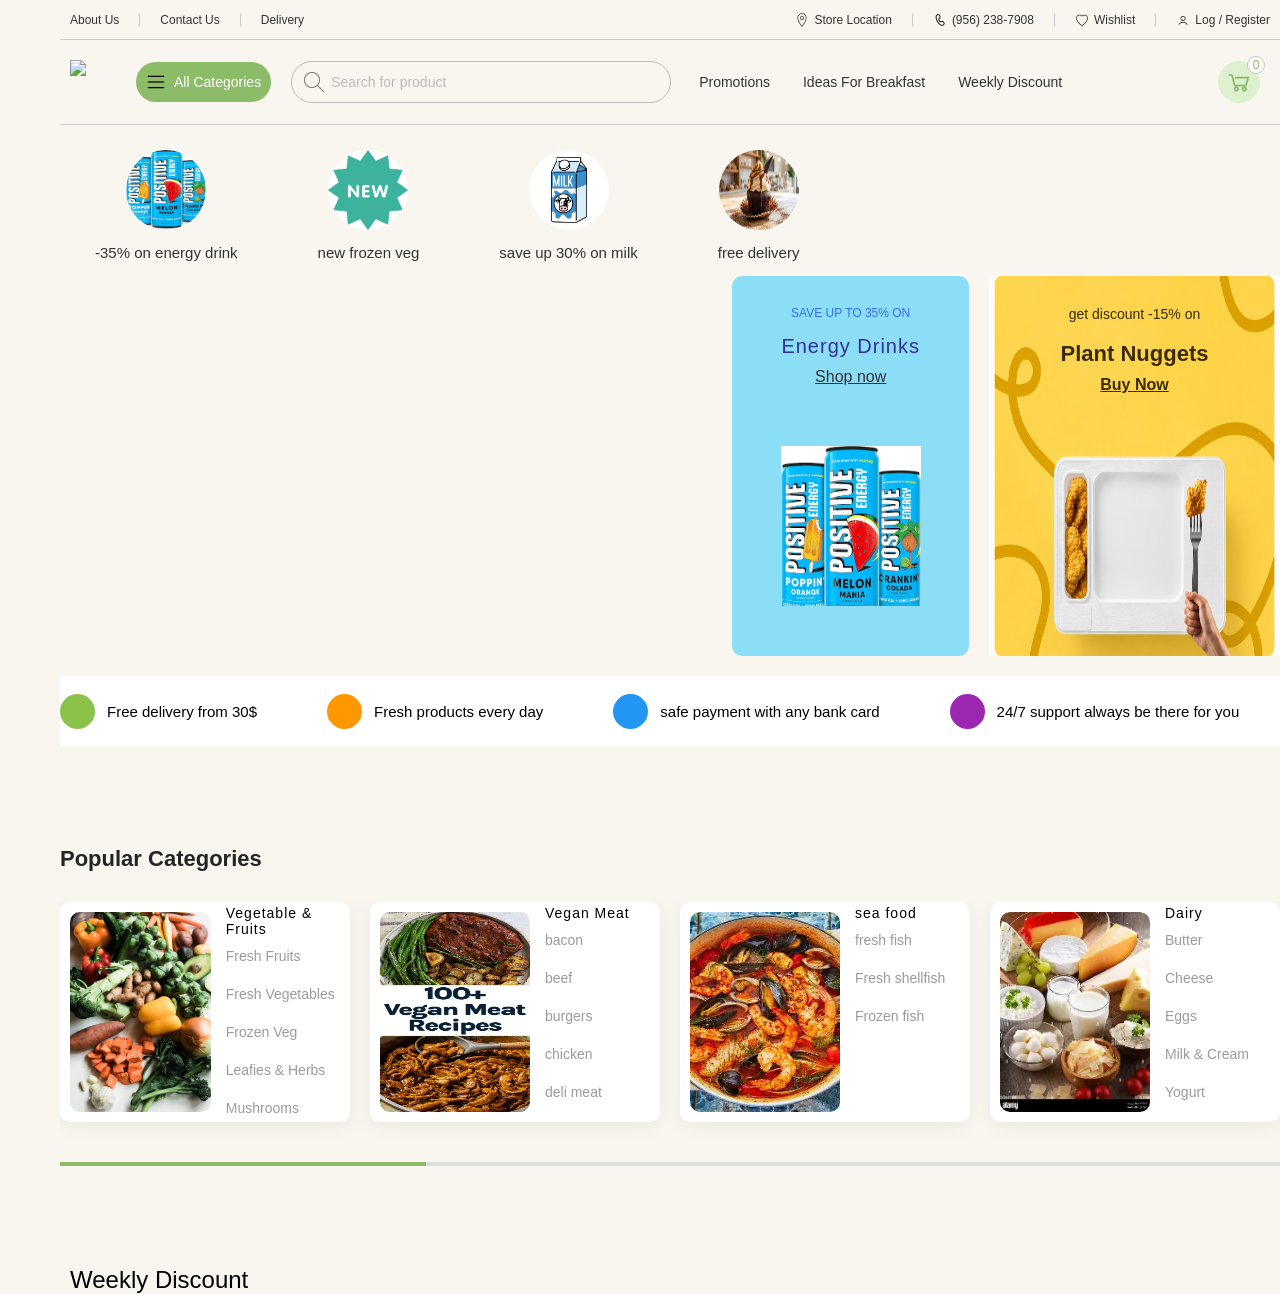
==== commit 6608a3a1: "js and main building" ====
--- a/index.html
+++ b/index.html
@@ -50,57 +50,60 @@
                     </ul>
                 </div>
 
-                <div class="bottom_header">
-                    <div class="first_item_in_header">
-                        <a href="#" class="logo_a_link_img"><img
-                                src="https://woodmart.xtemos.com/vegetables/wp-content/uploads/sites/20/2024/02/vg-logo-colored.svg"
-                                class="logo_img"></a>
-                    </div>
-
-                    <div class="second_item_in_header">
-                        <a href="#" class="all_categories_a_link">
-                            <span class="all_categories_a_link_img_span"><img src="./images/icons8-menu-20.png"></span>
-                            <span>All Categories</span>
-                        </a>
-                        <div class="search_box">
-                            <img src="./images/icons8-search-24.png" alt="" class="search_img">
-                            <span class="search_box_text">Search for product</span>
-                        </div>
-                        <div class="second_item_ul">
-                            <ul class="three_links">
-                                <li class="second_item_li">
-                                    <a href="#" class="three_links_a">
-                                        <img src="https://woodmart.xtemos.com/vegetables/wp-content/uploads/sites/20/2024/02/vg-popular.svg"
-                                            alt="" class="three_links_a_img">Promotions
-                                    </a>
-                                </li>
-                                <li class="second_item_li">
-                                    <a href="#" class="three_links_a"><img
-                                            src="https://woodmart.xtemos.com/vegetables/wp-content/uploads/sites/20/2024/02/vg-ideas-for-breakfast.svg"
-                                            alt="" class="three_links_a_img">Ideas For Breakfast
-                                    </a>
-
-                                </li>
-                                <li class="second_item_li">
-                                    <a href="#" class="three_links_a">
-                                        <img src="https://woodmart.xtemos.com/vegetables/wp-content/uploads/sites/20/2024/02/vg-discount.svg"
-                                            alt="" class="three_links_a_img">Weekly Discount
-                                    </a>
-
-                                </li>
-                            </ul>
-                        </div>
-                    </div>
-
-                    <div class="third_item_in_header">
-                        <a href="#" class="number_of_shopping_cart_a_link">
-                            <div class="shopping_cart">
-                                <img src="./images/icons8-shopping-cart-28.png" alt="" class="shopping_cart_icon">
-                            </div>
-                            <div class="number_of_shopping_cart">
-                                <span class="number_of_shopping_cart_span">0</span>
-                            </div>
-                        </a>
+                <div class="bottom_header_wrapper">
+                    <div class="bottom_header" id="bottomHeader">
+                        <div class="first_item_in_header">
+                            <a href="#" class="logo_a_link_img"><img
+                                    src="https://woodmart.xtemos.com/vegetables/wp-content/uploads/sites/20/2024/02/vg-logo-colored.svg"
+                                    class="logo_img"></a>
+                        </div>
+
+                        <div class="second_item_in_header">
+                            <a href="#" class="all_categories_a_link">
+                                <span class="all_categories_a_link_img_span"><img
+                                        src="./images/icons8-menu-20.png"></span>
+                                <span>All Categories</span>
+                            </a>
+                            <div class="search_box" id="searchBox">
+                                <img src="./images/icons8-search-24.png" alt="" class="search_img">
+                                <span class="search_box_text">Search for product</span>
+                            </div>
+                            <div class="second_item_ul">
+                                <ul class="three_links">
+                                    <li class="second_item_li">
+                                        <a href="#" class="three_links_a">
+                                            <img src="https://woodmart.xtemos.com/vegetables/wp-content/uploads/sites/20/2024/02/vg-popular.svg"
+                                                alt="" class="three_links_a_img">Promotions
+                                        </a>
+                                    </li>
+                                    <li class="second_item_li">
+                                        <a href="#" class="three_links_a"><img
+                                                src="https://woodmart.xtemos.com/vegetables/wp-content/uploads/sites/20/2024/02/vg-ideas-for-breakfast.svg"
+                                                alt="" class="three_links_a_img">Ideas For Breakfast
+                                        </a>
+
+                                    </li>
+                                    <li class="second_item_li">
+                                        <a href="#" class="three_links_a">
+                                            <img src="https://woodmart.xtemos.com/vegetables/wp-content/uploads/sites/20/2024/02/vg-discount.svg"
+                                                alt="" class="three_links_a_img">Weekly Discount
+                                        </a>
+
+                                    </li>
+                                </ul>
+                            </div>
+                        </div>
+
+                        <div class="third_item_in_header">
+                            <a href="#" class="number_of_shopping_cart_a_link">
+                                <div class="shopping_cart">
+                                    <img src="./images/icons8-shopping-cart-28.png" alt="" class="shopping_cart_icon">
+                                </div>
+                                <div class="number_of_shopping_cart">
+                                    <span class="number_of_shopping_cart_span">0</span>
+                                </div>
+                            </a>
+                        </div>
                     </div>
                 </div>
 
@@ -419,7 +422,8 @@
                 </section>
                 <section class="weekly_discount">
                     <div class="title_of_weekly_discount">
-                        <img src="https://woodmart.xtemos.com/vegetables/wp-content/uploads/sites/20/2024/02/vg-primary-discount.svg" alt="">
+                        <img src="https://woodmart.xtemos.com/vegetables/wp-content/uploads/sites/20/2024/02/vg-primary-discount.svg"
+                            alt="">
                         <h2 class="h2_weekly_discount">
                             Weekly Discount
                         </h2>
@@ -434,7 +438,66 @@
 
         </div>
     </div>
-
+    <div class="search_overlay" id="searchOverlay">
+
+        <div class="search_overlay_content">
+    
+            <div class="search_overlay_top">
+    
+                <div class="search_input_box">
+
+                    <input 
+                        type="text" 
+                        id="searchInput"
+                        placeholder="Search for products..."
+                        autocomplete="off"
+                    >
+                    <select id="search_dropdown" class="search_dropdown">
+                        <option value="" disabled selected>SELECT CATEGORY</option>
+                        <option value="Vegetable" class="dropdown_option">Vegetable & Fruits</option>
+                        <option value="bakery" class="dropdown_option">Bakery</option>
+                        <option value="Beverages" class="dropdown_option">Beverages</option>
+                        <option value="dairy" class="dropdown_option">Dairy</option>
+                        <option value="Seafood" class="dropdown_option">Seafood</option>
+                        <option value="VeganMeat" class="dropdown_option">Vegan Meat</option>
+                    </select>
+
+                    <button class="search_button">
+                        <img src="./images/icons8-search-24.png" alt="">
+                    </button>                
+                </div>
+    
+                <button class="close_search" id="closeSearch">
+                    &times;
+                </button>
+    
+            </div>
+    
+            <div class="search_suggestions">
+    
+                <h3>POPULAR REQUEST</h3>
+    
+                <div class="suggestion_items">
+    
+                    <a href="#">Vegetables</a>
+                    <a href="#">Fresh Fruits</a>
+                    <a href="#">Milk</a>
+                    <a href="#">Energy Drinks</a>
+                    <a href="#">Vegan Meat</a>
+                    <a href="#">Bakery</a>
+    
+                </div>
+    
+            </div>
+    
+        </div>
+    
+    </div>
+
+
+
+
+    <script src="./JAVA SCRIPT/header.js"></script>
 </body>
 
 </html>
--- a/CSS/header.css
+++ b/CSS/header.css
@@ -53,11 +53,7 @@
 
 .top_header_link {
     margin-right: 10px;
-
-
-
-}
-
+}
 
 .img_header_top {
     margin-right: 5px;
@@ -75,6 +71,9 @@
     justify-content: center;
 }
 
+.top_header_alink:hover{
+    color: #7c7c7c;
+}
 
 .top_header_link:not(:last-child) {
     border-right: 1px solid #ccc;
@@ -93,11 +92,25 @@
 
 }
 
+.bottom_header_wrapper {
+    height: 85px;
+}
+
 .bottom_header {
     display: flex;
     border-bottom: 1px solid #ccc;
     height: 85px;
-    box-sizing: border-box;
+    z-index: 1000;
+    width: 100%;
+    background-color: #F8F6EF;
+}
+
+.bottom_header.sticky {
+    position: fixed;
+    top: 0;
+    left: 60px;
+    width: calc(100% - 60px);
+    z-index: 1000;
 }
 
 .all_categories_a_link {
@@ -163,6 +176,10 @@
     text-decoration: none;
 }
 
+.three_links_a:hover{
+    color: #8cbc67;
+}
+
 .second_item_li {
     margin-right: 25px;
 }
@@ -213,4 +230,128 @@
 
 }
 
-
+.search_overlay {
+    position: fixed;
+    inset: 0;
+    background-color: rgba(255, 255, 255, 0.98);
+    z-index: 9999;
+    opacity: 0;
+    visibility: hidden;
+    transition: opacity 0.25s ease;
+}
+
+.search_overlay.active {
+    opacity: 1;
+    visibility: visible;
+}
+
+
+.search_overlay_content {
+    width: 100%;
+    max-width: 1450px;
+    height: 65PX;
+    margin: 0 auto;
+    padding-top: 100px;
+}
+
+
+.search_overlay_top {
+    display: flex;
+    align-items: center;
+    gap: 20px;
+}
+
+
+.search_input_box {
+    width: 100%;
+    height: 65px;
+    border: 1px solid #aba9a9;
+    display: flex;
+    align-items: center;
+    border-radius: 5px;
+}
+
+
+.search_input_box img {
+    width: 36px;
+    height: 36px;
+    margin-right: 15px;
+    border-top-right-radius: 5px;
+    border-bottom-right-radius: 5px;
+}
+
+
+.search_input_box input {
+    width: 100%;
+    height: 100%;
+    border: none;
+    outline: none;
+    background: transparent;
+    font-family: "Manrope", sans-serif;
+    font-size: 14px;
+}
+
+.search_input_box input::placeholder {
+    padding-left: 20px;
+}
+
+.search_input_box input::placeholder {
+    color: #aaa;
+}
+
+
+.close_search {
+    border: none;
+    background: none;
+    font-size: 35px;
+    font-weight: 200;
+    cursor: pointer;
+    color: #333;
+}
+
+
+.search_suggestions {
+    margin-top: 50px;
+}
+
+
+.search_suggestions h3 {
+    font-size: 18px;
+    margin-bottom: 25px;
+}
+
+
+.suggestion_items {
+    display: flex;
+    flex-wrap: wrap;
+    gap: 12px;
+}
+
+
+.suggestion_items a {
+    text-decoration: none;
+    color: #333;
+    background-color: #f3f3f3;
+    padding: 10px 18px;
+    border-radius: 30px;
+    font-size: 14px;
+    transition: 0.2s;
+}
+
+
+.suggestion_items a:hover {
+    background-color: #8cbc67;
+    color: white;
+}
+
+.search_button{
+    width: 65px;
+    height: 65px;
+    display: flex;
+    justify-content: center;
+    align-items: center;
+    padding: 0px;
+    background-color: #8cbc67;
+    border-top-right-radius: 5px;
+    border-bottom-right-radius: 5px;
+}
--- a/CSS/home.css
+++ b/CSS/home.css
@@ -1,11 +1,11 @@
 .top_main_div {
     display: flex;
-    margin-top: 10px;
+    margin-top: 15px;
 }
 
 .top_main_img {
-    width: 100px;
-    height: 100px;
+    width: 80px;
+    height: 80px;
     border-radius: 100%;
 }
 
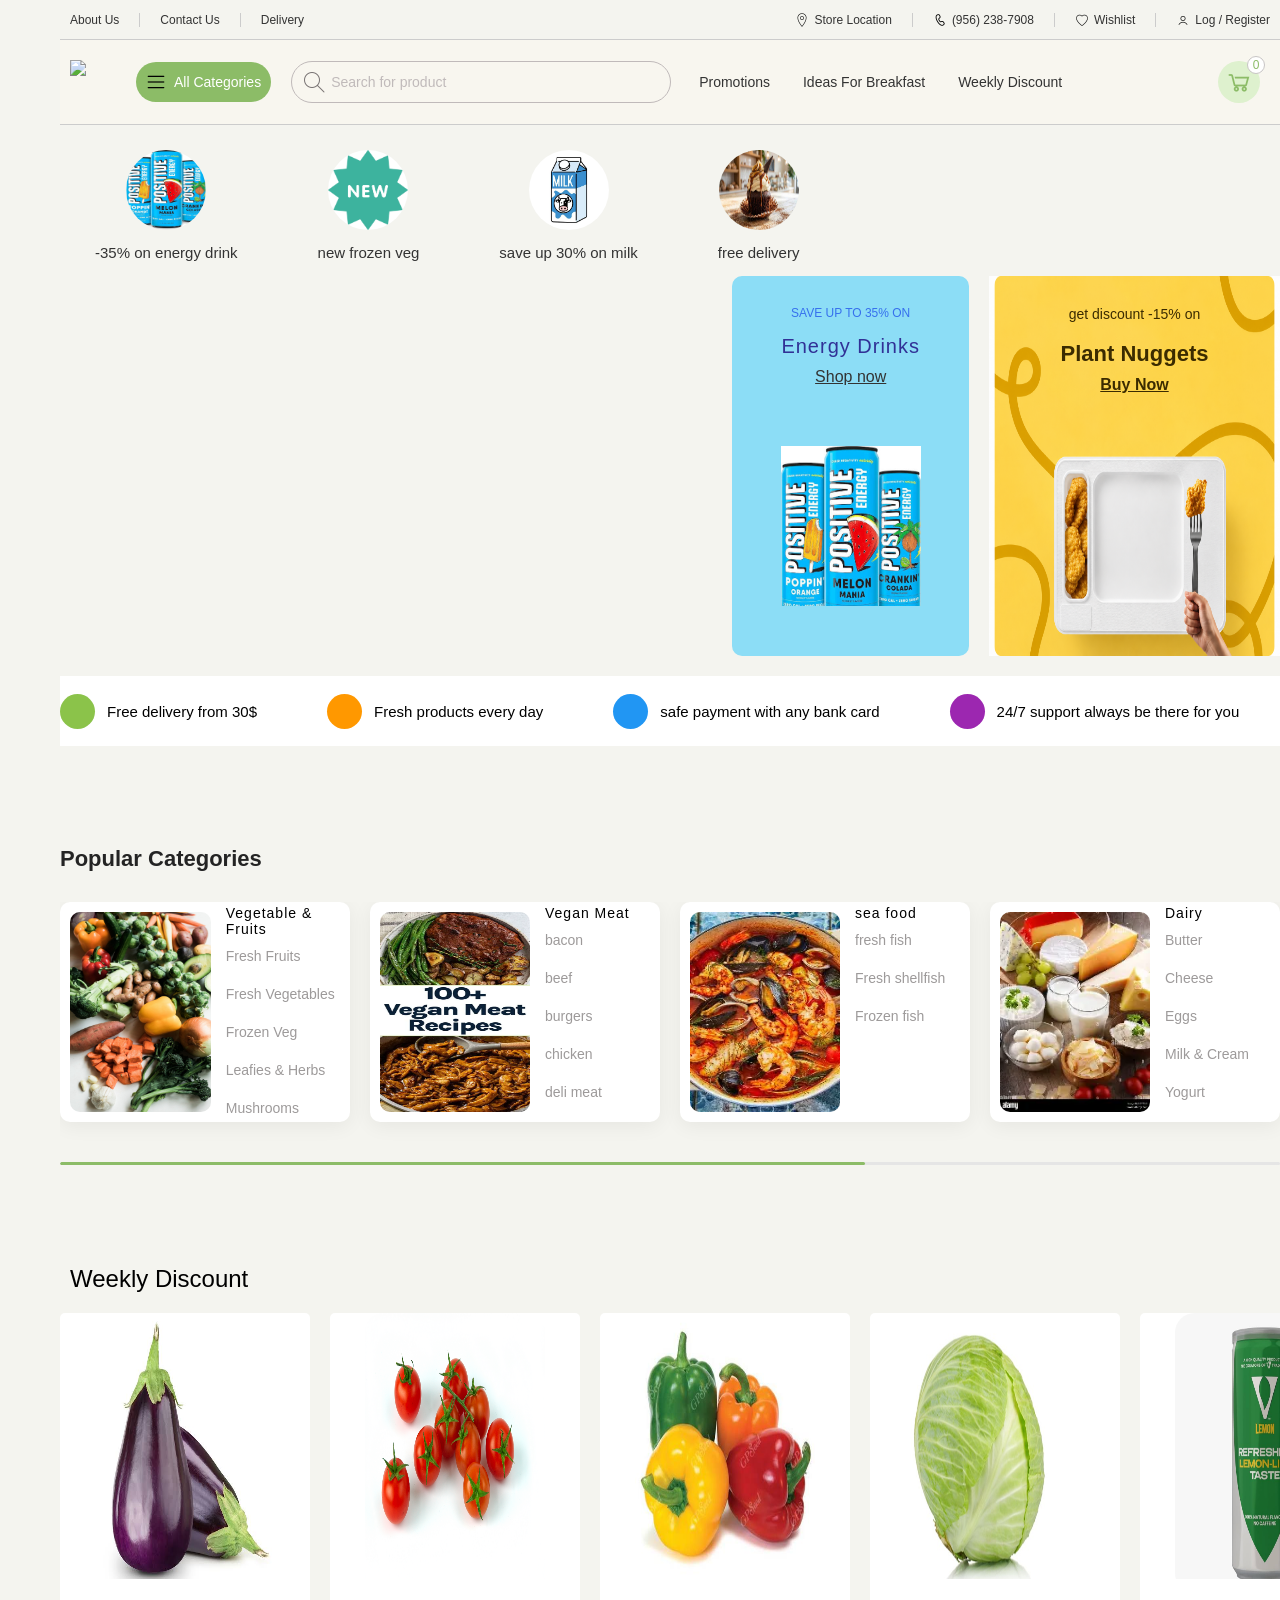
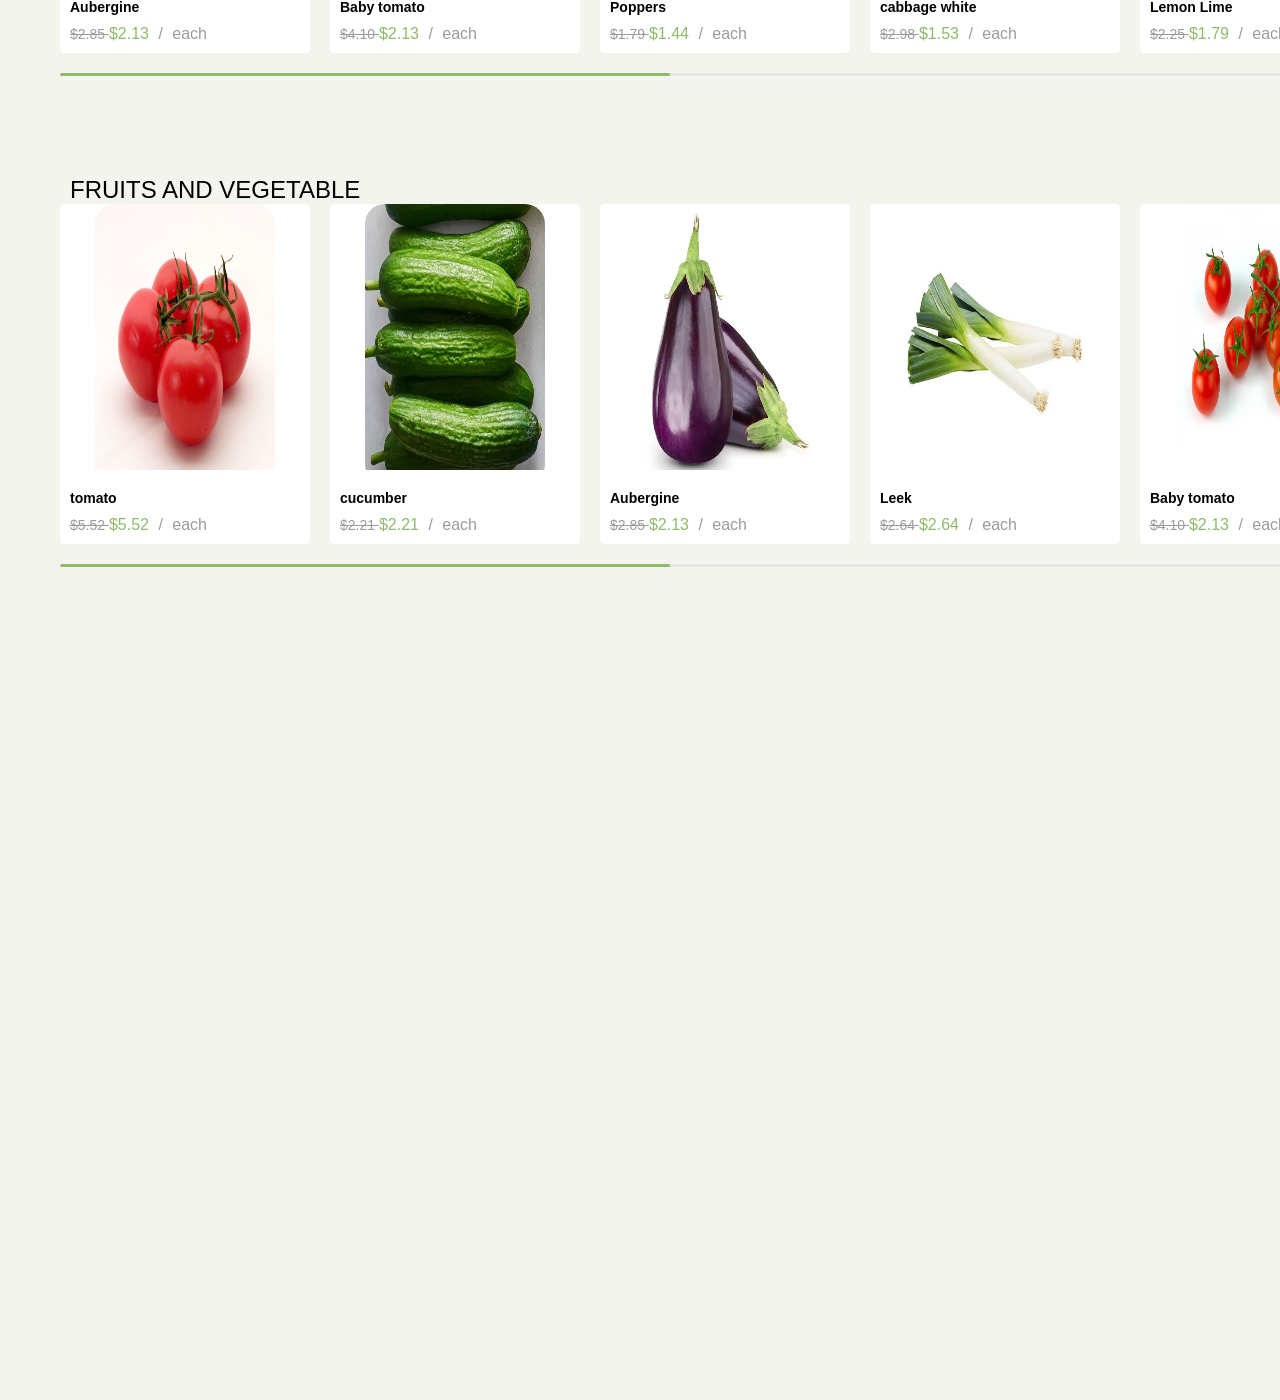
==== commit 3479b573: "building main and js" ====
--- a/index.html
+++ b/index.html
@@ -430,9 +430,45 @@
                     </div>
 
 
-
-
-
+                    <div class="weekly_discount_slider_wrapper">
+
+                        <div class="weekly_discount_slider">
+                            <div class="weekly_discount_track">
+                            </div>
+                        </div>
+
+                    </div>
+
+
+                    <div class="slider_scrollbar_discount">
+                        <div class="slider_scrollbar_progress_discount"></div>
+                    </div>
+                </section>
+
+
+                <section class="fruit_and_vegetable">
+
+                    <div class="fruit_header">
+                        <h2 class="h2_weekly_discount">
+                            FRUITS AND VEGETABLE
+                        </h2>
+                    </div>
+                
+                    <div class="weekly_discount_slider_wrapper">
+                
+                        <div class="weekly_discount_slider">
+                
+                            <div class="weekly_discount_track fruit_products_track">
+                            </div>
+                
+                        </div>
+                
+                    </div>
+                
+                    <div class="slider_scrollbar_discount">
+                        <div class="slider_scrollbar_progress_discount"></div>
+                    </div>
+                
                 </section>
             </main>
 
@@ -440,18 +476,18 @@
     </div>
     <div class="search_overlay" id="searchOverlay">
 
+        <button class="close_search" id="closeSearch">
+            &times;
+        </button>
+
         <div class="search_overlay_content">
-    
+
             <div class="search_overlay_top">
-    
+
+
                 <div class="search_input_box">
 
-                    <input 
-                        type="text" 
-                        id="searchInput"
-                        placeholder="Search for products..."
-                        autocomplete="off"
-                    >
+                    <input type="text" id="searchInput" placeholder="Search for products..." autocomplete="off">
                     <select id="search_dropdown" class="search_dropdown">
                         <option value="" disabled selected>SELECT CATEGORY</option>
                         <option value="Vegetable" class="dropdown_option">Vegetable & Fruits</option>
@@ -464,40 +500,37 @@
 
                     <button class="search_button">
                         <img src="./images/icons8-search-24.png" alt="">
-                    </button>                
+                    </button>
                 </div>
-    
-                <button class="close_search" id="closeSearch">
-                    &times;
-                </button>
-    
+
+
+
             </div>
-    
+
             <div class="search_suggestions">
-    
+
                 <h3>POPULAR REQUEST</h3>
-    
+
                 <div class="suggestion_items">
-    
-                    <a href="#">Vegetables</a>
-                    <a href="#">Fresh Fruits</a>
+
+                    <a href="#">ّFrozen</a>
+                    <a href="#">Yogurt</a>
+                    <a href="#">Vegan</a>
+                    <a href="#">Water</a>
                     <a href="#">Milk</a>
-                    <a href="#">Energy Drinks</a>
-                    <a href="#">Vegan Meat</a>
-                    <a href="#">Bakery</a>
-    
+
                 </div>
-    
+
             </div>
-    
+
         </div>
-    
+
     </div>
 
 
 
 
-    <script src="./JAVA SCRIPT/header.js"></script>
+    <script src="./JAVA SCRIPT/menu.js"></script>
 </body>
 
 </html>
--- a/CSS/header.css
+++ b/CSS/header.css
@@ -7,7 +7,8 @@
 body {
     font-family: "Manrope", sans-serif;
     margin: 0;
-    background-color: #F8F6EF;
+    background-color: #f4f4ef;
+    height: 3000px;
 }
 
 .container {
@@ -259,17 +260,20 @@
     display: flex;
     align-items: center;
     gap: 20px;
+    margin-top: 35px;
 }
 
 
 .search_input_box {
     width: 100%;
     height: 65px;
+    display: flex;
+    align-items: center;
     border: 1px solid #aba9a9;
-    display: flex;
-    align-items: center;
     border-radius: 5px;
-}
+    overflow: hidden;
+}
+
 
 
 .search_input_box img {
@@ -280,51 +284,64 @@
     border-bottom-right-radius: 5px;
 }
 
+.search_dropdown {
+    width: 200px;
+    height: 100%;
+    border: none;
+    border-left: 1px solid #ddd;
+    outline: none;
+    padding: 0 15px;
+    background-color: white;
+    font-family: "Manrope", sans-serif;
+    font-size: 13px;
+    cursor: pointer;
+    color: #828181;
+}
 
 .search_input_box input {
-    width: 100%;
+    flex: 1;
+    width: auto;
     height: 100%;
     border: none;
     outline: none;
     background: transparent;
+    padding: 0 20px;
     font-family: "Manrope", sans-serif;
     font-size: 14px;
-}
-
-.search_input_box input::placeholder {
-    padding-left: 20px;
 }
 
 .search_input_box input::placeholder {
     color: #aaa;
 }
 
-
 .close_search {
+    position: absolute;
+    top: 0px;
+    right: 10px;
     border: none;
     background: none;
-    font-size: 35px;
-    font-weight: 200;
+    font-size: 60px;
+    font-weight: 100;
     cursor: pointer;
     color: #333;
-}
-
+    line-height: 1;
+}
 
 .search_suggestions {
-    margin-top: 50px;
+    margin-top: 30px;
 }
 
 
 .search_suggestions h3 {
-    font-size: 18px;
-    margin-bottom: 25px;
+    font-size: 16px;
+    margin-bottom: 15px;
 }
 
 
 .suggestion_items {
     display: flex;
     flex-wrap: wrap;
-    gap: 12px;
+    gap: 5px;
 }
 
 
@@ -333,7 +350,7 @@
     color: #333;
     background-color: #f3f3f3;
     padding: 10px 18px;
-    border-radius: 30px;
+    border-radius: 5px;
     font-size: 14px;
     transition: 0.2s;
 }
@@ -344,14 +361,22 @@
     color: white;
 }
 
-.search_button{
+.search_button {
+    flex-shrink: 0;
     width: 65px;
     height: 65px;
-    display: flex;
-    justify-content: center;
-    align-items: center;
-    padding: 0px;
+    border: none;
+    display: flex;
+    justify-content: center;
+    align-items: center;
+    padding: 0;
     background-color: #8cbc67;
-    border-top-right-radius: 5px;
-    border-bottom-right-radius: 5px;
+    border-radius: 0;
+}
+
+.search_button img {
+    width: 24px;
+    height: 24px;
+    margin: 0;
+    border-radius: 0;
 }
--- a/CSS/home.css
+++ b/CSS/home.css
@@ -1,3 +1,9 @@
+* {
+    margin: 0;
+    padding: 0;
+    box-sizing: border-box;
+}
+
 .top_main_div {
     display: flex;
     margin-top: 15px;
@@ -169,18 +175,10 @@
     text-decoration: underline;
 }
 
-* {
-    margin: 0;
-    padding: 0;
-    box-sizing: border-box;
-}
 
 body {
     font-family: Arial, sans-serif;
 }
-
-
-/* Main moving bar */
 
 .moving_bar {
     width: 100%;
@@ -345,28 +343,294 @@
 
 .slider_scrollbar {
     width: 100%;
-    height: 4px;
-    background-color: #ddd;
+    height: 3px;
+    background-color: #e5e5e5;
+    border-radius: 10px;
     margin-top: 20px;
-}
+    overflow: hidden;
+}
+
 
 .slider_scrollbar_progress {
-    width: 30%;
+    width: 66%;
     height: 100%;
     background-color: #8cbc67;
-}
+    border-radius: 10px;
+    transform: translateX(0);
+    transition: transform 0.1s linear;
+}
+
+
+/* WEEKLY DISCOUNT */
 
 .weekly_discount{
     margin-top: 100px;
-
+    margin-bottom: 20px;
 }
 
 .title_of_weekly_discount{
     display: flex;
     align-items: center;
+    margin-bottom: 20px;
 }
 
 .h2_weekly_discount{
     margin-left: 10px;
     font-weight: 300;
+}
+
+.weekly_discount_slider {
+    width: 100%;
+    overflow-x: auto;
+    overflow-y: visible;
+    scrollbar-width: none;
+}
+
+.weekly_discount_slider img {
+    -webkit-user-drag: none;
+    pointer-events: none;
+}
+
+.weekly_discount_slider::-webkit-scrollbar {
+    display: none;
+}
+
+.weekly_discount_track {
+    display: flex;
+    gap: 20px;
+    width: max-content;
+}
+
+.discount_product_box {
+    position: relative;
+
+    flex: 0 0 250px;
+    width: 250px;
+    height: 340px;
+
+    border-radius: 5px;
+    background-color: #fff;
+
+    overflow: hidden;
+
+    transition: transform 0.3s ease;
+}
+
+.discount_product_wrapper:hover .discount_product_box {
+    transform: translateY(-10px);
+}
+
+.discount_product_actions {
+    position: absolute;
+
+    left: 0;
+    bottom: 0;
+
+    width: 100%;
+    height: 60px;
+
+    display: flex;
+    gap: 8px;
+
+    padding: 10px;
+
+    background-color: #fff;
+
+    opacity: 0;
+
+    transform: translateY(100%);
+
+    transition:
+        opacity 0.3s ease,
+        transform 0.3s ease;
+
+    z-index: 10;
+}
+
+.discount_product_box:hover .discount_product_actions {
+    opacity: 1;
+    transform: translateY(0);
+}
+.product_quantity {
+    width: 90px;
+    height: 40px;
+    display: flex;
+    align-items: center;
+    justify-content: space-between;
+    border: 1px solid #ddd;
+    border-radius: 5px;
+    background-color: #fff;
+}
+
+.product_quantity button {
+    width: 30px;
+    height: 100%;
+    border: none;
+    background: transparent;
+    cursor: pointer;
+    font-size: 18px;
+}
+
+.quantity_number {
+    font-size: 14px;
+}
+
+.add_to_cart {
+    flex: 1;
+    height: 40px;
+    border: none;
+    border-radius: 5px;
+    background-color: #8cbc67;
+    color: #fff;
+    cursor: pointer;
+    font-size: 13px;
+}
+
+.discount_product_image{
+    display: flex;
+    justify-content: center;
+    align-items: center;
+}
+
+.discount_product_image img{
+    width: 180px;
+    height: 280px;
+    border-radius: 20px;
+}
+
+.discount_product_info {
+    position: absolute;
+
+    left: 0;
+    bottom: 0;
+
+    width: 100%;
+
+    background-color: #fff;
+
+    padding-bottom: 10px;
+
+    transition: transform 0.3s ease;
+
+    z-index: 5;
+}
+
+.discount_product_box:hover .discount_product_info {
+    transform: translateY(-60px);
+}
+
+.discount_product_info h3{
+    font-size: 14px;
+    margin-left: 10px;
+}
+
+.title_of_discount_box{
+    display: flex;
+    justify-content: space-between;
+    margin-top: 20px;
+}
+
+.title_of_discount_box img{
+    margin-right: 10px;
+}
+
+.discount_product_price{
+    margin-left: 10px;
+    margin-top: 8px;
+}
+
+.old_price{
+    text-decoration: line-through;
+    font-size: 14px;
+    color: #9d9a9a;
+}
+
+.current_price{
+    color: #8cbc67;
+}
+
+.weekly_discount_slider_wrapper {
+    width: 100%;
+}
+
+.discount_product_wrapper {
+    position: relative;
+    flex: 0 0 250px;
+    width: 250px;
+    height: 360px;
+}
+
+.slash_product{
+    margin: 0px 5px;
+    color: #9d9a9a;
+}
+
+.count_of_product{
+    color: #9d9a9a;
+}
+
+/* ===== WEEKLY DISCOUNT SCROLLBAR ===== */
+
+.slider_scrollbar_discount {
+    width: 100%;
+    height: 3px;
+    background-color: #e5e5e5;
+    border-radius: 10px;
+    margin-top: 0px;
+    overflow: hidden;
+    cursor: pointer;
+}
+
+.slider_scrollbar_progress_discount {
+    width: 50%;
+    height: 100%;
+    background-color: #8cbc67;
+    border-radius: 10px;
+
+    transform: translateX(0);
+
+    transition: transform 0.05s linear;
+
+    pointer-events: none;
+}
+
+
+/* ===== WEEKLY DISCOUNT SLIDER ===== */
+
+.weekly_discount_slider {
+    cursor: pointer;
+
+    user-select: none;
+    -webkit-user-select: none;
+
+    -webkit-user-drag: none;
+}
+
+
+.weekly_discount_slider.dragging {
+    cursor: pointer;
+
+    user-select: none;
+    -webkit-user-select: none;
+}
+
+
+.weekly_discount_slider img {
+    user-select: none;
+    -webkit-user-select: none;
+    -webkit-user-drag: none;
+    pointer-events: none;
+}
+
+
+.weekly_discount_slider a {
+    user-select: none;
+    -webkit-user-select: none;
+}
+
+/* VEGETABLE AND FRUIT */
+
+.fruit_and_vegetable{
+    margin-top: 100px;
+    margin-bottom: 20px;
 }
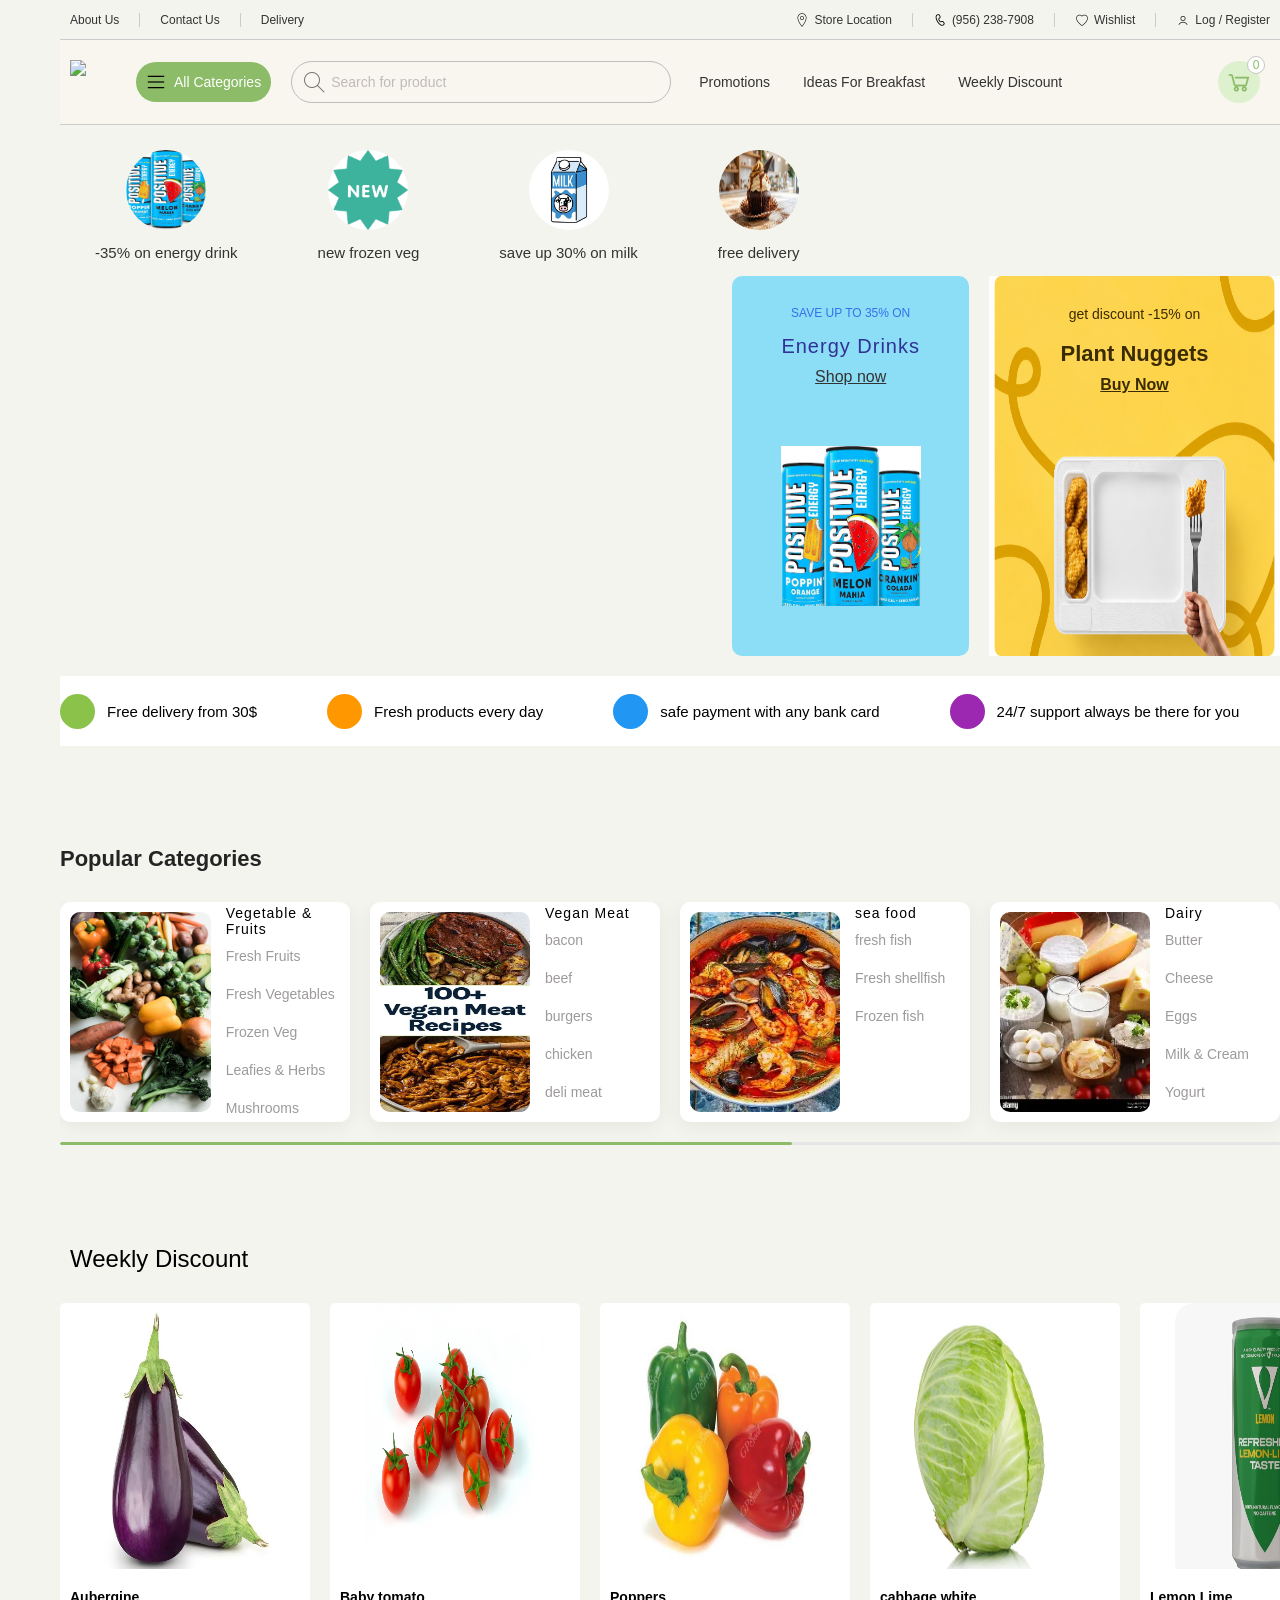
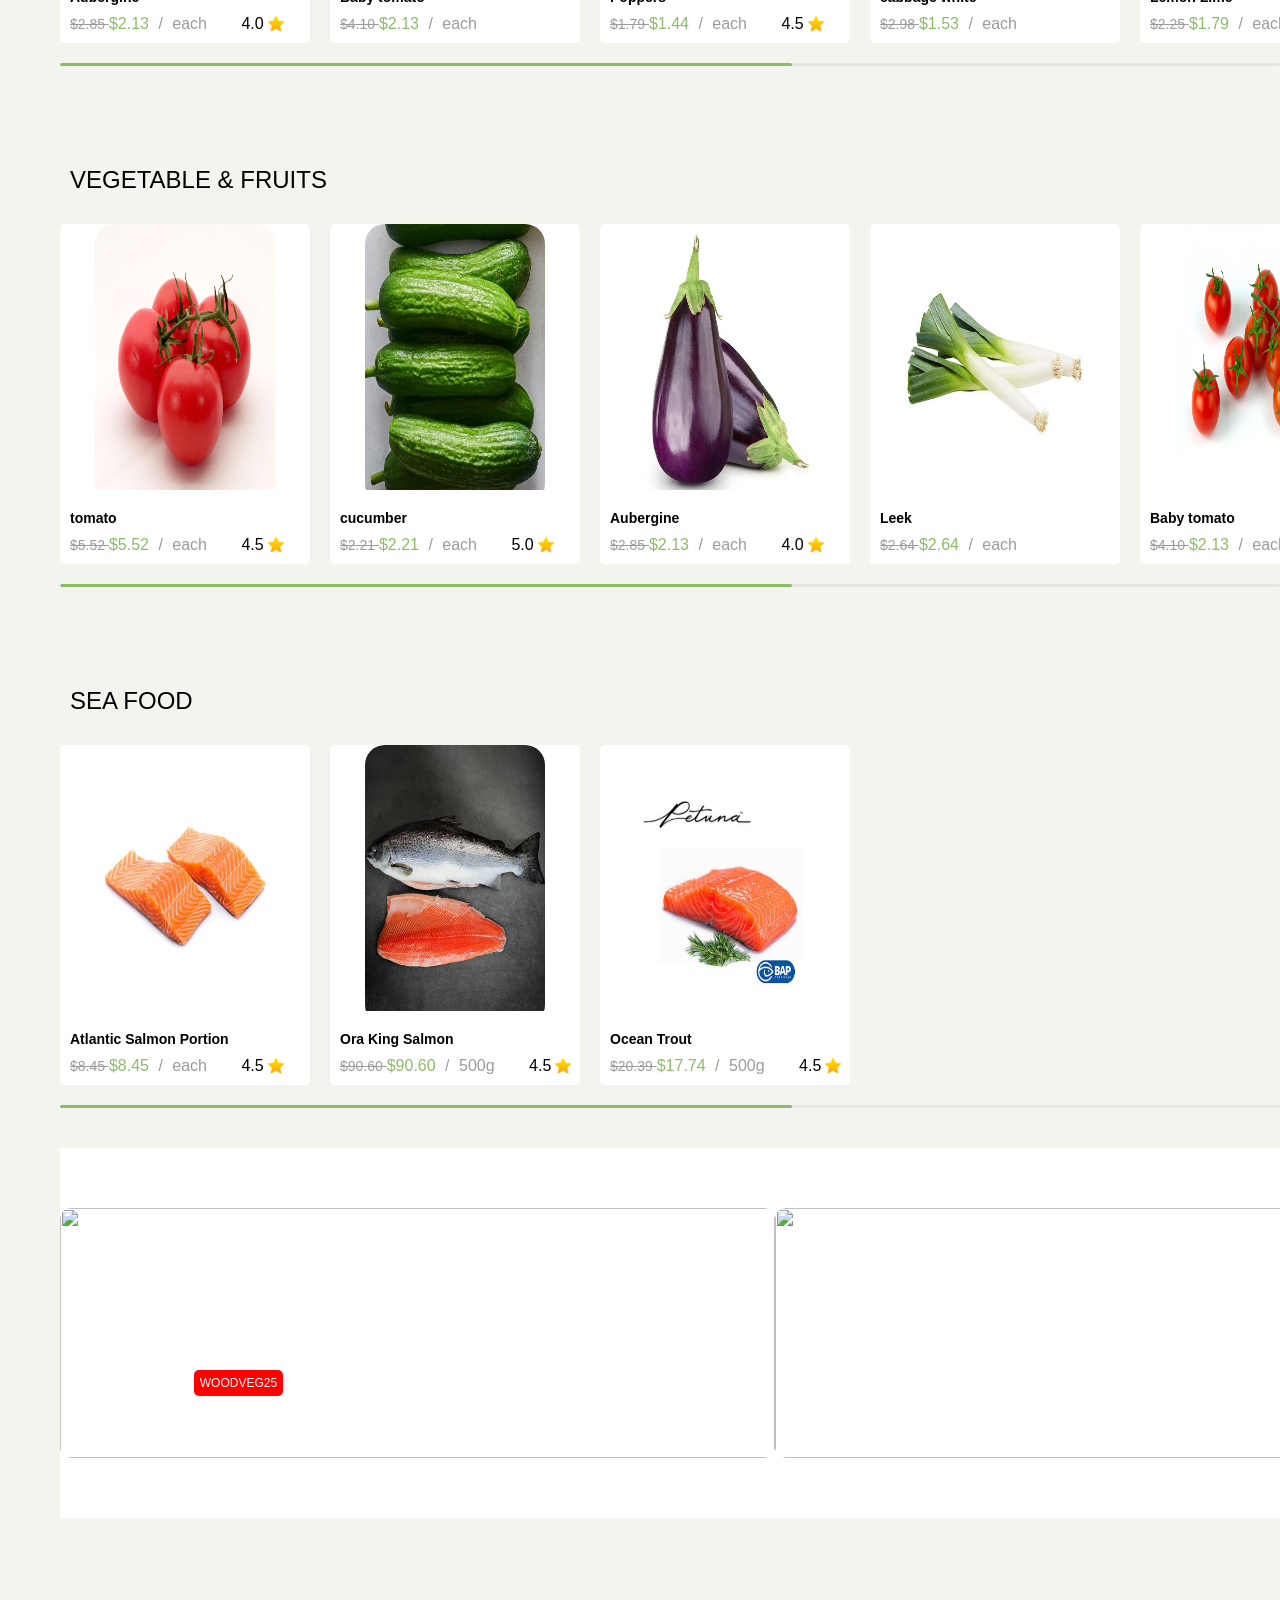
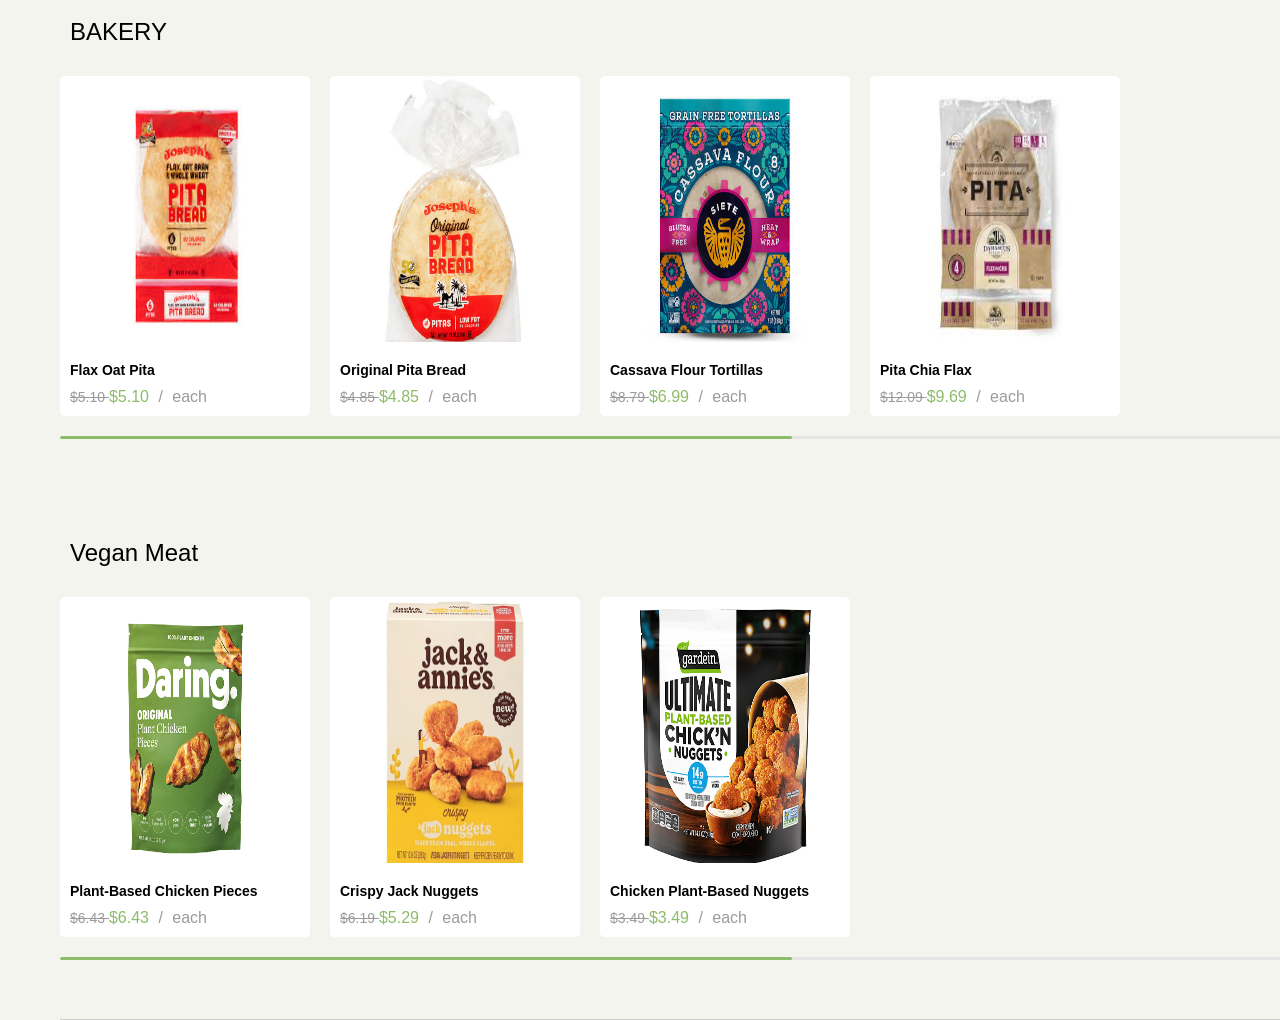
==== commit 42419b15: "building main & js" ====
--- a/index.html
+++ b/index.html
@@ -414,12 +414,16 @@
 
                         </div>
 
-                        <div class="slider_scrollbar">
-                            <div class="slider_scrollbar_progress"></div>
-                        </div>
-
-                    </div>
-                </section>
+
+                        <div class="slider_scrollbar_discount">
+                            <div class="slider_scrollbar_progress_discount"></div>
+                        </div>
+
+                    </div>
+                </section>
+
+                <!-- WEEKLY DISCOUNT -->
+
                 <section class="weekly_discount">
                     <div class="title_of_weekly_discount">
                         <img src="https://woodmart.xtemos.com/vegetables/wp-content/uploads/sites/20/2024/02/vg-primary-discount.svg"
@@ -445,35 +449,180 @@
                     </div>
                 </section>
 
-
+                <!-- FRUIT AND VEGETABLE -->
                 <section class="fruit_and_vegetable">
 
                     <div class="fruit_header">
                         <h2 class="h2_weekly_discount">
-                            FRUITS AND VEGETABLE
+                            VEGETABLE & FRUITS
                         </h2>
                     </div>
-                
+
                     <div class="weekly_discount_slider_wrapper">
-                
+
                         <div class="weekly_discount_slider">
-                
+
                             <div class="weekly_discount_track fruit_products_track">
                             </div>
-                
-                        </div>
-                
-                    </div>
-                
+
+                        </div>
+
+                    </div>
+
                     <div class="slider_scrollbar_discount">
                         <div class="slider_scrollbar_progress_discount"></div>
                     </div>
-                
+
+                </section>
+
+
+
+                <!-- SEAFOOD -->
+                <section class="fruit_and_vegetable">
+
+                    <div class="fruit_header">
+                        <h2 class="h2_weekly_discount">
+                            SEA FOOD
+                        </h2>
+                    </div>
+
+                    <div class="weekly_discount_slider_wrapper">
+
+                        <div class="weekly_discount_slider">
+
+                            <div class="weekly_discount_track seafood_products_track">
+                            </div>
+
+                        </div>
+
+                    </div>
+
+                    <div class="slider_scrollbar_discount">
+                        <div class="slider_scrollbar_progress_discount"></div>
+                    </div>
+
+                </section>
+                <!-- IMAGE AND EXPLANATION -->
+                <div class="images_and_explanation">
+                    <div class="first_image">
+                        <div class="images_and_explanation_first_image_first_div">
+                            <img src="https://woodmart.xtemos.com/vegetables/wp-content/uploads/sites/20/2024/08/vg-banner-promo-code-opt.jpg.webp"
+                                alt="" class="image_of_explanation">
+                        </div>
+                        <div class="images_and_explanation_first_image_second_div">
+                            <h3>
+                                Save Up To 25%<br>
+                                With Promo Code
+                            </h3>
+
+                            <span>Promo Code:</span>
+                            <span>WOODVEG25</span>
+
+                            <p>*Not combined with promotional offer and discounts</p>
+                        </div>
+                    </div>
+
+                    <div class="second_image">
+                        <div class="images_and_explanation_second_image_first_div">
+                            <img src="https://woodmart.xtemos.com/vegetables/wp-content/uploads/sites/20/2024/08/vg-banner-free-delivery-opt.jpg.webp"
+                                alt="" class="image_of_explanation">
+                        </div>
+                        <div class="images_and_explanation_second_image_second_div">
+                            <h3>
+                                Free Delivery<br>
+                                To Your Door
+                            </h3>
+
+                            <p>Collect a basket worth more than $30<br>
+                            and get delivery to your door
+                            </p>    
+                        </div>
+                    </div>
+                </div>
+
+
+                <!-- ======BAKERY====== -->
+                <section class="fruit_and_vegetable">
+
+                    <div class="fruit_header">
+                        <h2 class="h2_weekly_discount">
+                            BAKERY
+                        </h2>
+                    </div>
+
+                    <div class="weekly_discount_slider_wrapper">
+
+                        <div class="weekly_discount_slider">
+
+                            <div class="weekly_discount_track bakery_products_track">
+                            </div>
+
+                        </div>
+
+                    </div>
+
+                    <div class="slider_scrollbar_discount">
+                        <div class="slider_scrollbar_progress_discount"></div>
+                    </div>
+
+                </section>
+
+                <!-- VEGAN MEAT -->
+                <section class="fruit_and_vegetable">
+
+                    <div class="fruit_header">
+                        <h2 class="h2_weekly_discount">
+                            Vegan Meat
+                        </h2>
+                    </div>
+
+                    <div class="weekly_discount_slider_wrapper">
+
+                        <div class="weekly_discount_slider">
+
+                            <div class="weekly_discount_track vegan_meat_products_track">
+                            </div>
+
+                        </div>
+
+                    </div>
+
+                    <div class="slider_scrollbar_discount">
+                        <div class="slider_scrollbar_progress_discount"></div>
+                    </div>
+
                 </section>
             </main>
+            
+            <!-- FOOTER -->
+            <footer>
+                <section class="top_header">
+
+
+                    
+                </section>
+
+
+
+
+
+            </footer>
 
         </div>
     </div>
+
+
+
+
+
+
+
+
+
+
+
+
+    <!-- SEARCH PAGE -->
     <div class="search_overlay" id="searchOverlay">
 
         <button class="close_search" id="closeSearch">
@@ -531,6 +680,7 @@
 
 
     <script src="./JAVA SCRIPT/menu.js"></script>
+    <script src="./JAVA SCRIPT/search.js"></script>
 </body>
 
 </html>
--- a/CSS/header.css
+++ b/CSS/header.css
@@ -8,7 +8,6 @@
     font-family: "Manrope", sans-serif;
     margin: 0;
     background-color: #f4f4ef;
-    height: 3000px;
 }
 
 .container {
--- a/CSS/home.css
+++ b/CSS/home.css
@@ -379,13 +379,6 @@
     font-weight: 300;
 }
 
-.weekly_discount_slider {
-    width: 100%;
-    overflow-x: auto;
-    overflow-y: visible;
-    scrollbar-width: none;
-}
-
 .weekly_discount_slider img {
     -webkit-user-drag: none;
     pointer-events: none;
@@ -399,6 +392,7 @@
     display: flex;
     gap: 20px;
     width: max-content;
+    padding-top: 10px;
 }
 
 .discount_product_box {
@@ -422,24 +416,16 @@
 
 .discount_product_actions {
     position: absolute;
-
     left: 0;
     bottom: 0;
-
     width: 100%;
     height: 60px;
-
     display: flex;
     gap: 8px;
-
     padding: 10px;
-
     background-color: #fff;
-
     opacity: 0;
-
     transform: translateY(100%);
-
     transition:
         opacity 0.3s ease,
         transform 0.3s ease;
@@ -500,18 +486,12 @@
 
 .discount_product_info {
     position: absolute;
-
     left: 0;
     bottom: 0;
-
-    width: 100%;
-
+    width: 100%;
     background-color: #fff;
-
     padding-bottom: 10px;
-
     transition: transform 0.3s ease;
-
     z-index: 5;
 }
 
@@ -582,7 +562,7 @@
 }
 
 .slider_scrollbar_progress_discount {
-    width: 50%;
+    width: 60%;
     height: 100%;
     background-color: #8cbc67;
     border-radius: 10px;
@@ -598,11 +578,14 @@
 /* ===== WEEKLY DISCOUNT SLIDER ===== */
 
 .weekly_discount_slider {
+    width: 100%;
+    height: 370px;
+    overflow-x: auto;
+    overflow-y: hidden;
+    scrollbar-width: none;
     cursor: pointer;
-
     user-select: none;
     -webkit-user-select: none;
-
     -webkit-user-drag: none;
 }
 
@@ -633,4 +616,117 @@
 .fruit_and_vegetable{
     margin-top: 100px;
     margin-bottom: 20px;
+}
+
+.rate {
+    margin-left: 30px;
+    display: inline-flex;
+    align-items: center;
+    gap: 3px;
+}
+
+.rate img {
+    width: 18px;
+    height: 18px;
+}
+
+.fruit_header{
+    margin-bottom: 20px;
+}
+
+/* IMAGES & EXPLANATION */
+
+.images_and_explanation {
+    display: flex;
+    background-color: #fff;
+    align-items: center;
+    width: 100%;
+    height: 370px;
+    justify-content: space-around;
+    margin-top: 40px;
+}
+
+.image_of_explanation {
+    width: 715px;
+    height: 250px;
+    border-radius: 10px;
+    display: block;
+    object-fit: cover;
+    transition: transform 0.4s ease;
+}
+
+.first_image {
+    position: relative;
+}
+
+.images_and_explanation_first_image_first_div {
+    overflow: hidden;
+    border-radius: 10px;
+}
+
+.first_image:hover .image_of_explanation {
+    transform: scale(1.05);
+}
+
+.first_image h3 {
+    color: #fff;
+    font-size: 34px;
+    margin-bottom: 15px;
+    line-height: 50px;
+}
+
+.images_and_explanation_first_image_second_div {
+    z-index: 1;
+    position: absolute;
+    top: 50px;
+    left: 35px;
+}
+
+.images_and_explanation_first_image_second_div span {
+    color: #fff;
+}
+
+.images_and_explanation_first_image_second_div span:nth-of-type(2) {
+    background-color: red;
+    font-size: 12px;
+    border-radius: 5px;
+    padding: 6px;
+}
+
+.images_and_explanation_first_image_second_div p {
+    margin-top: 15px;
+    font-size: 12px;
+    color: #fff;
+}
+
+.second_image {
+    position: relative;
+}
+
+.images_and_explanation_second_image_first_div {
+    overflow: hidden;
+    border-radius: 10px;
+}
+
+.second_image:hover .image_of_explanation {
+    transform: scale(1.05);
+}
+
+.images_and_explanation_second_image_second_div {
+    z-index: 1;
+    position: absolute;
+    top: 50px;
+    left: 35px;
+}
+
+.images_and_explanation_second_image_second_div h3 {
+    font-size: 34px;
+    color: #fff;
+    line-height: 50px;
+}
+
+.images_and_explanation_second_image_second_div p {
+    color: #fff;
+    font-size: 18px;
+    font-weight: 500;
 }
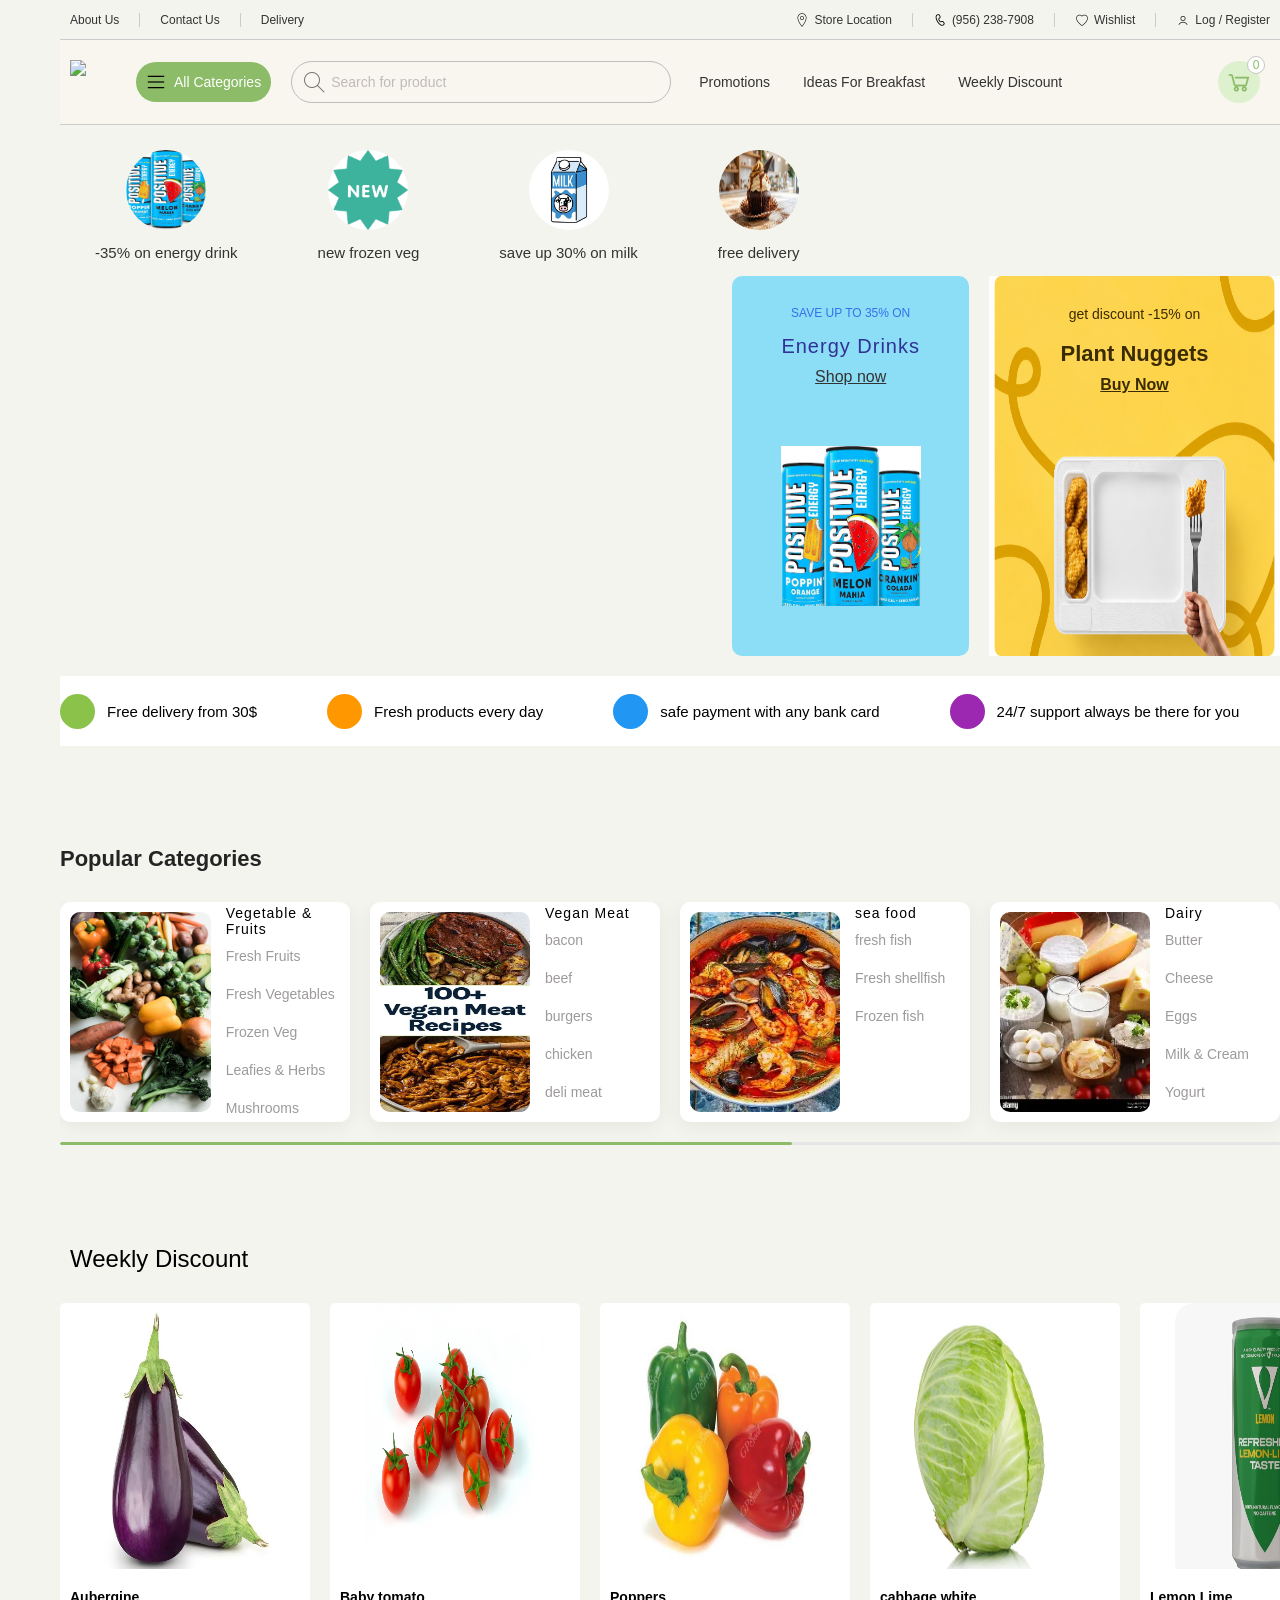
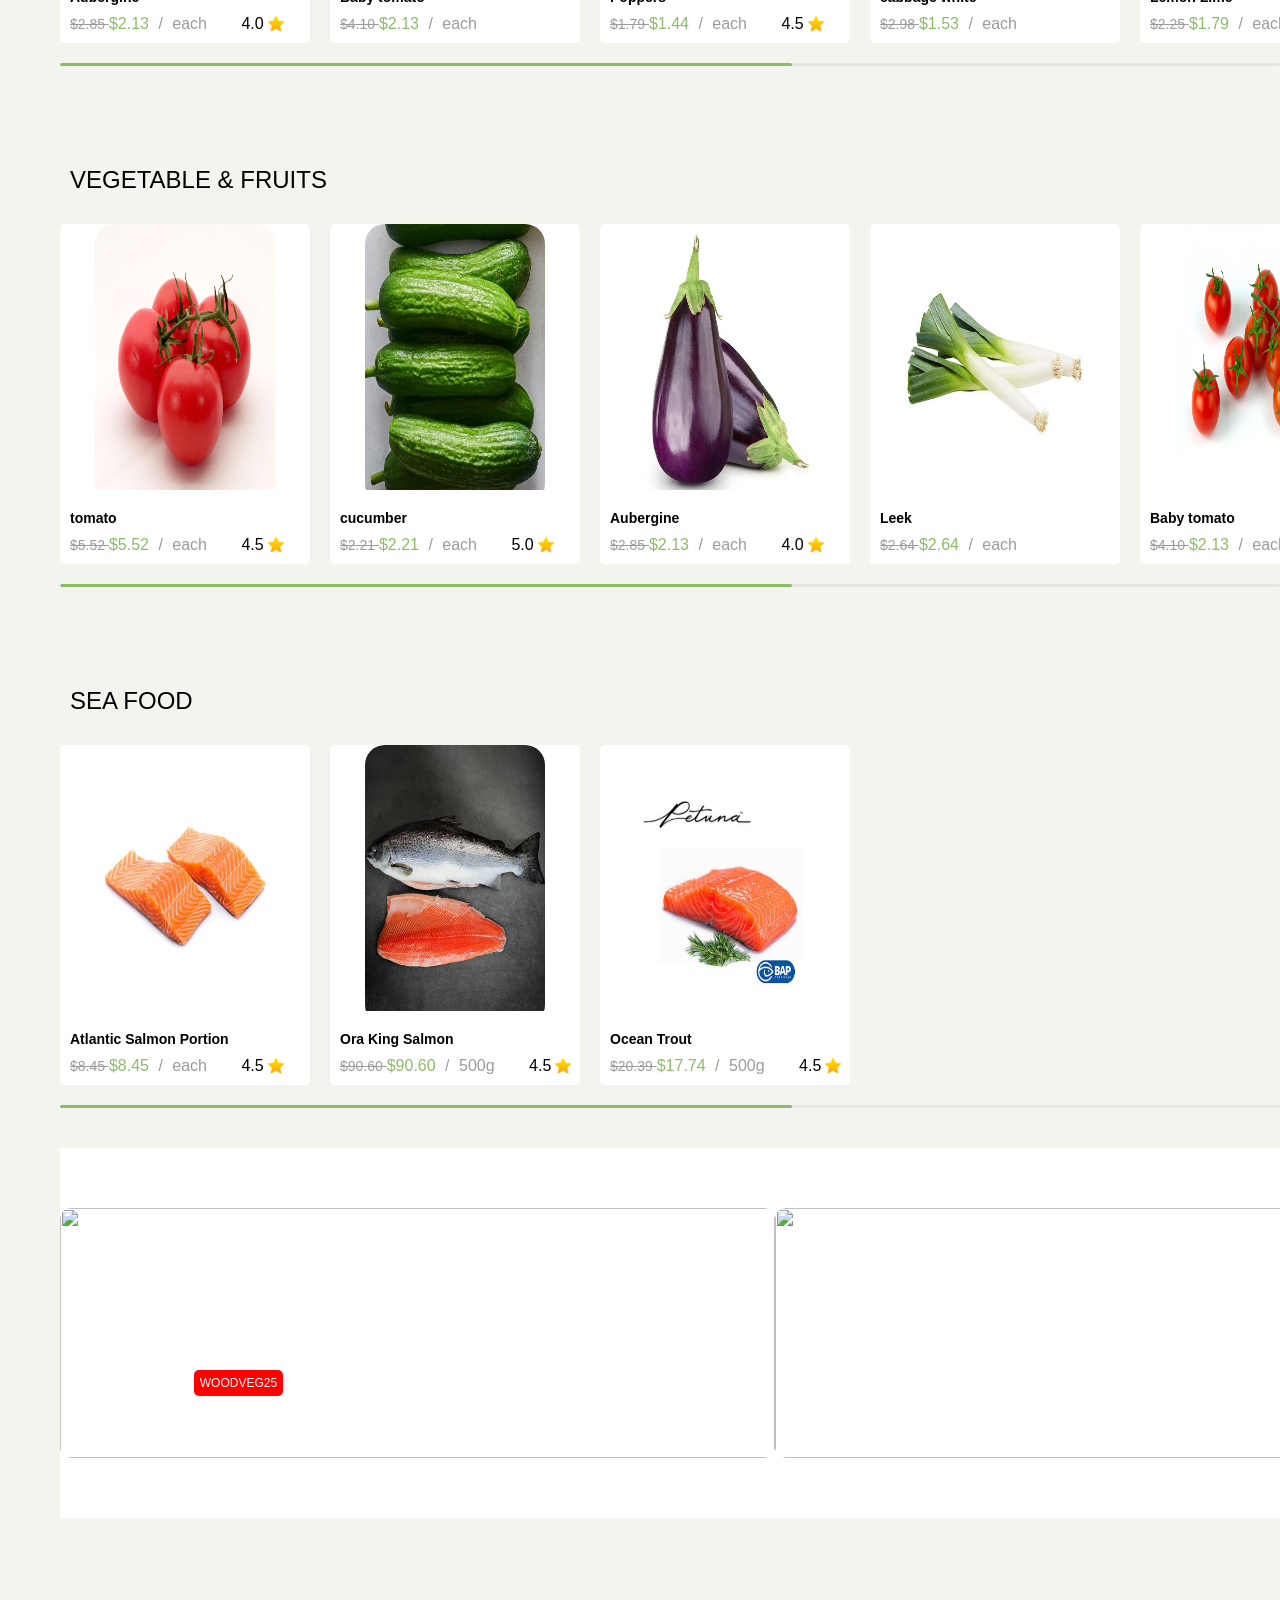
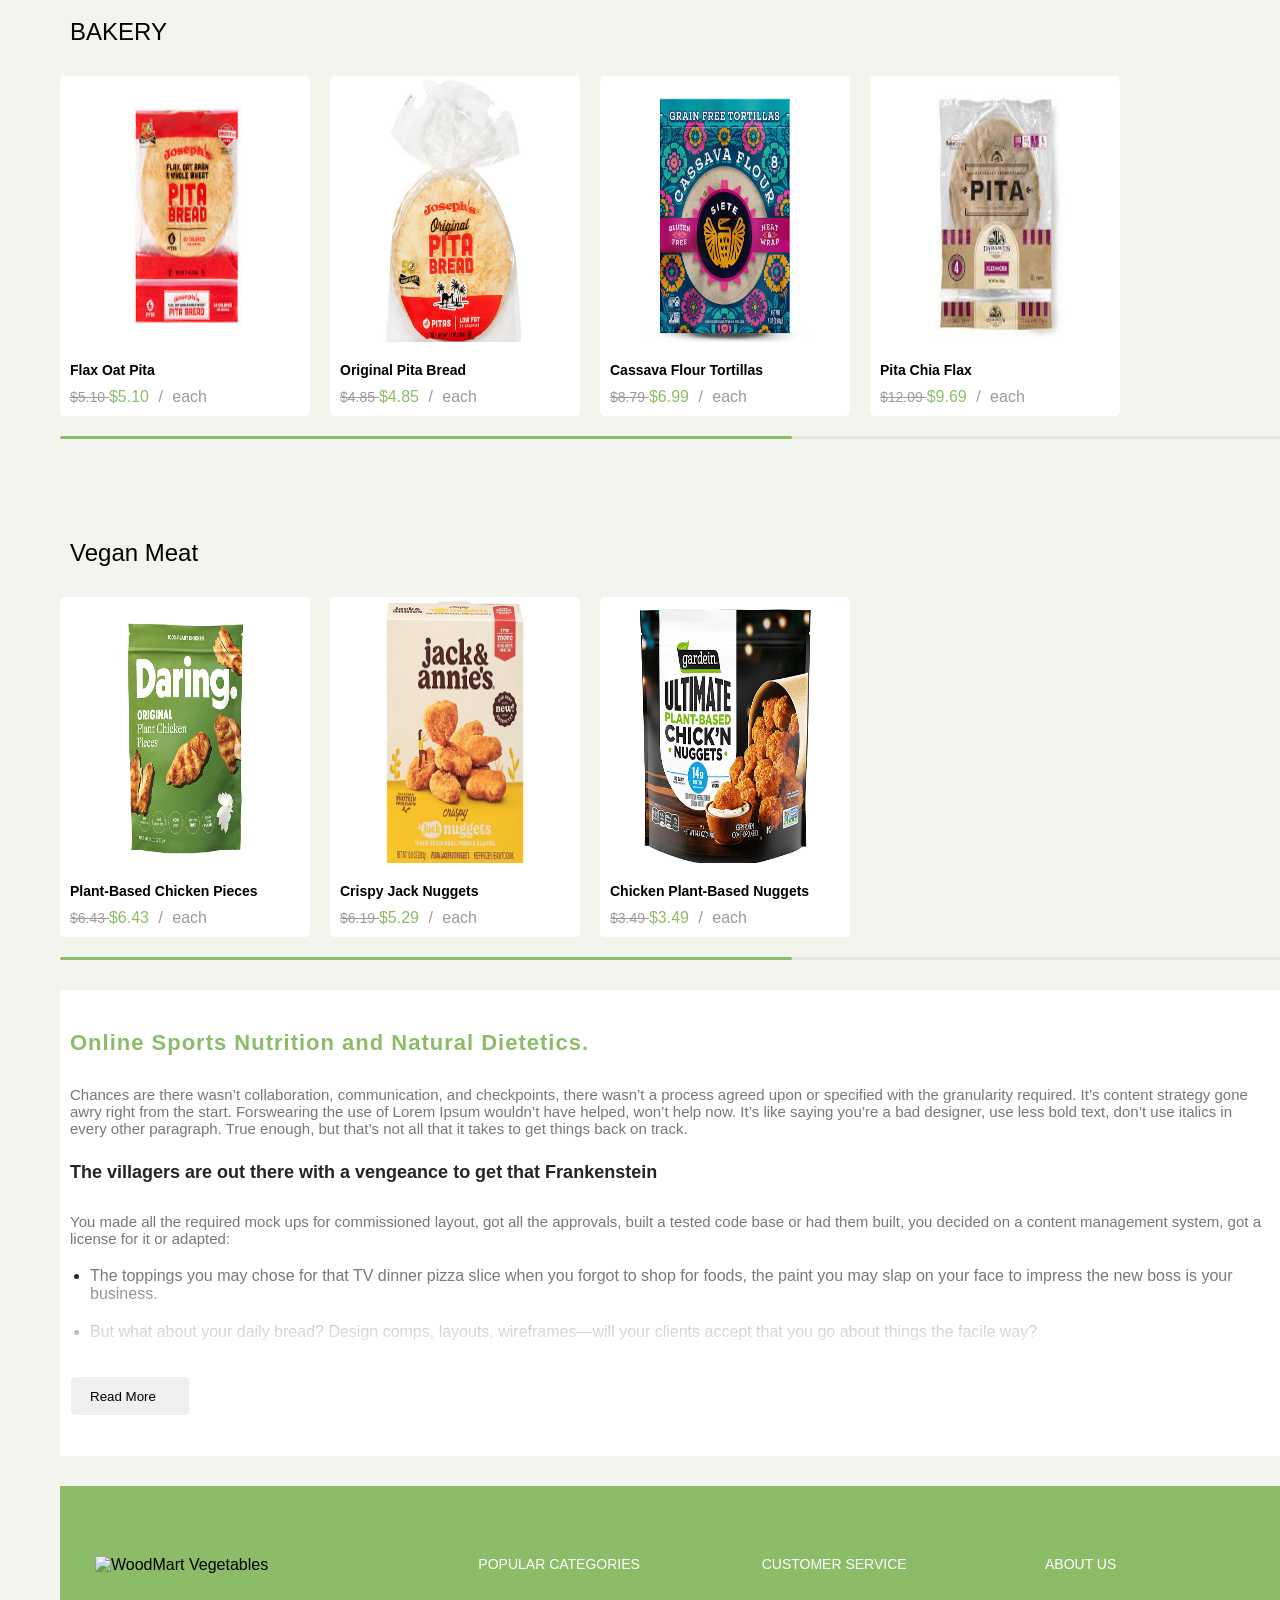
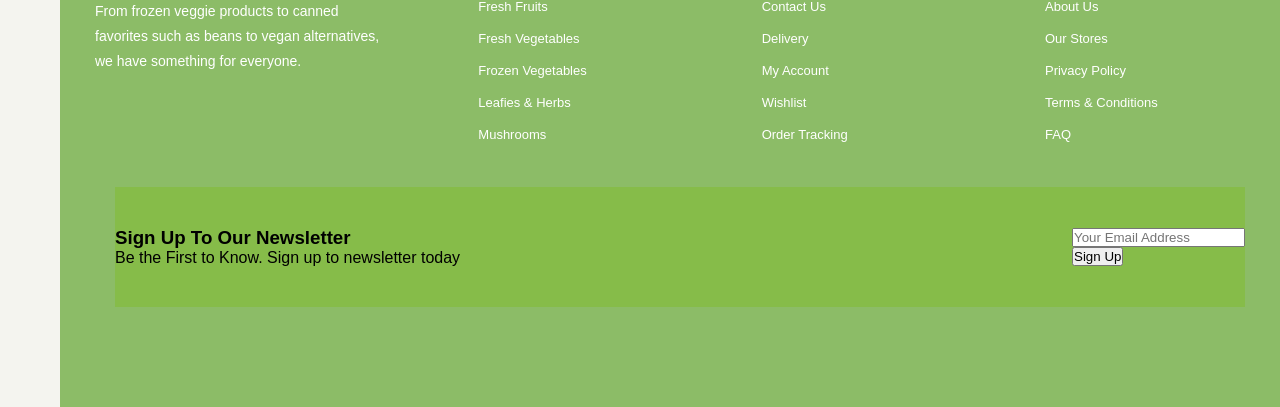
==== commit 54eda586: "start footer coding" ====
--- a/index.html
+++ b/index.html
@@ -534,8 +534,8 @@
                             </h3>
 
                             <p>Collect a basket worth more than $30<br>
-                            and get delivery to your door
-                            </p>    
+                                and get delivery to your door
+                            </p>
                         </div>
                     </div>
                 </div>
@@ -593,19 +593,196 @@
 
                 </section>
             </main>
-            
+
             <!-- FOOTER -->
             <footer>
-                <section class="top_header">
-
-
-                    
-                </section>
-
-
-
-
-
+                <section class="top_footer">
+
+                    <div class="top_footer_div">
+
+                        <h3>Online Sports Nutrition and Natural Dietetics.</h3>
+
+                        <div class="top_footer_content" id="topFooterContent">
+
+                            <p>
+                                Chances are there wasn’t collaboration, communication, and checkpoints,
+                                there wasn’t a process agreed upon or specified with the granularity required.
+                                It’s content strategy gone awry right from the start. Forswearing the use of
+                                Lorem Ipsum wouldn’t have helped, won’t help now. It’s like saying you’re a bad
+                                designer, use less bold text, don’t use italics in every other paragraph.
+                                True enough, but that’s not all that it takes to get things back on track.
+                            </p>
+
+                            <h4>
+                                The villagers are out there with a vengeance to get that Frankenstein
+                            </h4>
+
+                            <p>
+                                You made all the required mock ups for commissioned layout, got all the approvals,
+                                built a tested code base or had them built, you decided on a content management
+                                system, got a license for it or adapted:
+                            </p>
+
+                            <ul class="top_footer_ul">
+                                <li>
+                                    The toppings you may chose for that TV dinner pizza slice when you forgot
+                                    to shop for foods, the paint you may slap on your face to impress the new
+                                    boss is your business.
+                                </li>
+
+                                <li>
+                                    But what about your daily bread? Design comps, layouts, wireframes—will
+                                    your clients accept that you go about things the facile way?
+                                </li>
+
+                                <li>
+                                    Authorities in our business will tell in no uncertain terms that Lorem
+                                    Ipsum is that huge, huge no no to forswear forever.
+                                </li>
+
+                                <li>
+                                    Not so fast, I’d say, there are some redeeming factors in favor of greeking
+                                    text, as its use is merely the symptom of a worse problem to take into
+                                    consideration.
+                                </li>
+
+                                <li>
+                                    Websites in professional use templating systems.
+                                </li>
+
+                                <li>
+                                    Commercial publishing platforms and content management systems ensure that
+                                    you can show different text, different data using the same template.
+                                </li>
+
+                                <li>
+                                    When it’s about controlling hundreds of articles, product pages for web shops,
+                                    or user profiles in social networks, all of them potentially with different
+                                    sizes, formats, rules for differing elements things can break, designs agreed
+                                    upon can have unintended consequences and look much different than expected.
+                                </li>
+                            </ul>
+
+                            <p>
+                                This is quite a problem to solve, but just doing without greeking text won’t fix it.
+                                Using test items of real content and data in designs will help, but there’s no
+                                guarantee that every oddity will be found and corrected. Do you want to be sure?
+                                Then a prototype or beta site with real content published from the real CMS is
+                                needed—but you’re not going that far until you go through an initial design cycle.
+                            </p>
+
+                        </div>
+
+                        <button id="topFooterButton">
+                            <div class="footer_button">
+                                Read More
+                                <img src="https://woodmart.xtemos.com/vegetables/wp-content/uploads/sites/20/2024/02/chevron-down-black.svg"
+                                    alt="">
+                            </div>
+                        </button>
+
+                    </div>
+
+                </section>
+
+                <section class="bottom_footer">
+                    <div class="bottom_footer_div">
+                
+                        <div class="top_items">
+                
+                            <!-- LOGO + DESCRIPTION -->
+                            <div class="logo_footer">
+                
+                                <div class="logo_footer_img">
+                                    <img
+                                        src="https://woodmart.xtemos.com/vegetables/wp-content/uploads/sites/20/2024/02/vg-logo-white.svg"
+                                        alt="WoodMart Vegetables"
+                                    >
+                                </div>
+                
+                                <div class="logo_footer_p_div">
+                                    <p>
+                                        From frozen veggie products to canned favorites such as beans
+                                        to vegan alternatives, we have something for everyone.
+                                    </p>
+                                </div>
+                
+                            </div>
+                
+                
+                            <!-- POPULAR CATEGORY -->
+                            <div class="popular_category_footer">
+                
+                                <h3>POPULAR CATEGORIES</h3>
+                
+                                <ul>
+                                    <li><a href="#">Fresh Fruits</a></li>
+                                    <li><a href="#">Fresh Vegetables</a></li>
+                                    <li><a href="#">Frozen Vegetables</a></li>
+                                    <li><a href="#">Leafies & Herbs</a></li>
+                                    <li><a href="#">Mushrooms</a></li>
+                                </ul>
+                
+                            </div>
+                
+                
+                            <!-- CUSTOMER SERVICE -->
+                            <div class="customer_service_footer">
+                
+                                <h3>CUSTOMER SERVICE</h3>
+                
+                                <ul>
+                                    <li><a href="#">Contact Us</a></li>
+                                    <li><a href="#">Delivery</a></li>
+                                    <li><a href="#">My Account</a></li>
+                                    <li><a href="#">Wishlist</a></li>
+                                    <li><a href="#">Order Tracking</a></li>
+                                </ul>
+                
+                            </div>
+                
+                
+                            <!-- ABOUT -->
+                            <div class="about_footer">
+                
+                                <h3>ABOUT US</h3>
+                
+                                <ul>
+                                    <li><a href="#">About Us</a></li>
+                                    <li><a href="#">Our Stores</a></li>
+                                    <li><a href="#">Privacy Policy</a></li>
+                                    <li><a href="#">Terms & Conditions</a></li>
+                                    <li><a href="#">FAQ</a></li>
+                                </ul>
+                
+                            </div>
+                
+                        </div>
+                        
+                        <div class="second_item">
+                            <div class="second_item_first_item">
+                                <h3>Sign Up To Our Newsletter</h3>
+                                <p>Be the First to Know. Sign up to newsletter today</p>
+                            </div>
+                            <div class="second_item_second_item">
+                                <input type="email" 
+                                class="footer_input"
+                                placeholder="Your Email Address">
+                                <button class="footer_button">
+                                    Sign Up
+                                </button>
+                            </div>
+
+                        </div>
+
+
+
+
+
+
+
+                    </div>
+                </section>
             </footer>
 
         </div>
--- a/CSS/home.css
+++ b/CSS/home.css
@@ -41,7 +41,7 @@
     color: #333333;
 }
 
-.photos_main{
+.photos_main {
     margin-top: 15px;
 }
 
@@ -75,7 +75,7 @@
     overflow: hidden;
 }
 
-.energy_drinks_a_link{
+.energy_drinks_a_link {
     display: flex;
     flex-direction: column;
     align-items: center;
@@ -89,13 +89,13 @@
     transition: transform 0.4s ease;
 }
 
-.energy_drinks_p{
+.energy_drinks_p {
     margin-top: 30px;
     font-size: 12px;
     color: rgb(54, 112, 237);
 }
 
-.energy_drinks_h3{
+.energy_drinks_h3 {
     font-weight: 500;
     font-size: 20px;
     margin-top: 15px;
@@ -103,13 +103,13 @@
     color: rgb(49, 49, 150);
 }
 
-.shop_now{
+.shop_now {
     margin-top: 10px;
     text-decoration: underline;
     color: #333333;
 }
 
-.energy_drinks_img{
+.energy_drinks_img {
     margin-top: 30px;
 }
 
@@ -117,18 +117,18 @@
     transform: scale(1.08);
 }
 
-.nuggets{
+.nuggets {
     margin-left: 20px;
 }
 
-.nugget_image_div{
+.nugget_image_div {
     position: relative;
     width: 291px;
     height: 380px;
     overflow: hidden;
 }
 
-.nugget_image{
+.nugget_image {
     width: 291px;
     height: 380px;
     display: block;
@@ -257,15 +257,15 @@
 
 }
 
-.animated_nav{
+.animated_nav {
     margin-top: 20px;
 }
 
-.popular_categories{
+.popular_categories {
     margin-top: 100px;
 }
 
-.popular_h3{
+.popular_h3 {
     font-size: 22px;
     margin-bottom: 30px;
     color: #242424;
@@ -299,7 +299,7 @@
     border-radius: 10px;
 }
 
-.image_boxes{
+.image_boxes {
     width: 150px;
     height: 200px;
     border-radius: 10px;
@@ -333,7 +333,7 @@
     font-size: 14px;
 }
 
-.title_of_box{
+.title_of_box {
     margin-top: 3px;
     margin-bottom: 10px;
     font-size: 14px;
@@ -363,18 +363,18 @@
 
 /* WEEKLY DISCOUNT */
 
-.weekly_discount{
+.weekly_discount {
     margin-top: 100px;
     margin-bottom: 20px;
 }
 
-.title_of_weekly_discount{
+.title_of_weekly_discount {
     display: flex;
     align-items: center;
     margin-bottom: 20px;
 }
 
-.h2_weekly_discount{
+.h2_weekly_discount {
     margin-left: 10px;
     font-weight: 300;
 }
@@ -437,6 +437,7 @@
     opacity: 1;
     transform: translateY(0);
 }
+
 .product_quantity {
     width: 90px;
     height: 40px;
@@ -472,13 +473,13 @@
     font-size: 13px;
 }
 
-.discount_product_image{
+.discount_product_image {
     display: flex;
     justify-content: center;
     align-items: center;
 }
 
-.discount_product_image img{
+.discount_product_image img {
     width: 180px;
     height: 280px;
     border-radius: 20px;
@@ -499,33 +500,33 @@
     transform: translateY(-60px);
 }
 
-.discount_product_info h3{
+.discount_product_info h3 {
     font-size: 14px;
     margin-left: 10px;
 }
 
-.title_of_discount_box{
+.title_of_discount_box {
     display: flex;
     justify-content: space-between;
     margin-top: 20px;
 }
 
-.title_of_discount_box img{
+.title_of_discount_box img {
     margin-right: 10px;
 }
 
-.discount_product_price{
+.discount_product_price {
     margin-left: 10px;
     margin-top: 8px;
 }
 
-.old_price{
+.old_price {
     text-decoration: line-through;
     font-size: 14px;
     color: #9d9a9a;
 }
 
-.current_price{
+.current_price {
     color: #8cbc67;
 }
 
@@ -540,12 +541,12 @@
     height: 360px;
 }
 
-.slash_product{
+.slash_product {
     margin: 0px 5px;
     color: #9d9a9a;
 }
 
-.count_of_product{
+.count_of_product {
     color: #9d9a9a;
 }
 
@@ -613,7 +614,7 @@
 
 /* VEGETABLE AND FRUIT */
 
-.fruit_and_vegetable{
+.fruit_and_vegetable {
     margin-top: 100px;
     margin-bottom: 20px;
 }
@@ -630,7 +631,7 @@
     height: 18px;
 }
 
-.fruit_header{
+.fruit_header {
     margin-bottom: 20px;
 }
 
@@ -729,4 +730,202 @@
     color: #fff;
     font-size: 18px;
     font-weight: 500;
+}
+
+/* ============FOOTER============ */
+
+
+
+/* TOP FOOTER */
+.top_footer {
+    width: 100%;
+    background-color: #fff;
+    margin-bottom: 0;
+}
+
+.top_footer_div {
+    margin: 30px 10px;
+    padding: 40px 0px;
+}
+
+.top_footer_div h3 {
+    color: #8cbc67;
+    font-size: 22px;
+    letter-spacing: 1px;
+}
+
+.top_footer_div p {
+    color: #777777;
+    font-size: 15px;
+    margin-top: 30px;
+}
+
+.top_footer_div h4 {
+    color: #242424;
+    font-size: 18px;
+    margin-top: 25px;
+}
+
+.top_footer_ul {
+    margin-left: 20px;
+}
+
+.top_footer_ul li {
+    color: #777777;
+    margin-top: 20px;
+}
+
+.top_footer_ul li::marker {
+    color: #242424;
+}
+
+/* HIDE THE FOOTER */
+
+.top_footer_content {
+    position: relative;
+
+    max-height: 300px;
+
+    overflow: hidden;
+
+    transition: max-height 0.4s ease;
+}
+
+.top_footer_content::after {
+    content: "";
+
+    position: absolute;
+
+    left: 0;
+    right: 0;
+    bottom: 0;
+
+    height: 80px;
+
+    background: linear-gradient(to bottom,
+            rgba(255, 255, 255, 0),
+            #fff);
+
+    pointer-events: none;
+}
+
+.top_footer_content.expanded {
+    max-height: 2000px;
+}
+
+.top_footer_content.expanded::after {
+    opacity: 0;
+}
+
+.footer_button img {
+    width: 14px;
+    height: 14px;
+}
+
+.footer_button {
+    display: flex;
+    justify-content: center;
+    align-items: center;
+}
+
+#topFooterButton {
+    width: 120px;
+    height: 40px;
+    border-radius: 5px;
+    border: 1px solid #ffffff;
+    margin-top: 20px;
+}
+
+
+/* BOTTOM FOOTER */
+.bottom_footer {
+    width: 100%;
+    background-color: #8cbc67;
+    padding: 70px 0;
+}
+
+.bottom_footer_div {
+    width: 100%;
+    max-width: 1450px;
+    margin: 0 auto;
+    padding: 0 35px;
+}
+
+.top_items {
+    display: flex;
+    justify-content: space-between;
+    gap: 60px;
+}
+
+.logo_footer {
+    width: 300px;
+}
+
+.logo_footer_img {
+    margin-bottom: 25px;
+}
+
+.logo_footer_img img {
+    width: 190px;
+    height: auto;
+    display: block;
+}
+
+.logo_footer_p_div p {
+    color: #ffffff;
+    font-size: 14px;
+    line-height: 1.8;
+}
+
+.popular_category_footer,
+.customer_service_footer,
+.about_footer {
+    width: 200px;
+}
+
+.popular_category_footer h3,
+.customer_service_footer h3,
+.about_footer h3 {
+    color: #fff;
+    font-size: 14px;
+    font-weight: 500;
+    margin-bottom: 25px;
+}
+
+.popular_category_footer ul,
+.customer_service_footer ul,
+.about_footer ul {
+    padding: 0;
+    margin: 0;
+    list-style: none;
+}
+
+.popular_category_footer li,
+.customer_service_footer li,
+.about_footer li {
+    margin-bottom: 14px;
+}
+
+.popular_category_footer a,
+.customer_service_footer a,
+.about_footer a {
+    color: #ffffff;
+    text-decoration: none;
+    font-size: 13px;
+    transition: color 0.2s ease;
+}
+
+.popular_category_footer a:hover,
+.customer_service_footer a:hover,
+.about_footer a:hover {
+    color: #fff;
+}
+
+.second_item{
+    display: flex;
+    background-color: #86bc49;
+    align-items: center;
+    justify-content: space-between;
+    height: 120px;
+    margin: 30px 0px 30px 20px;
 }
